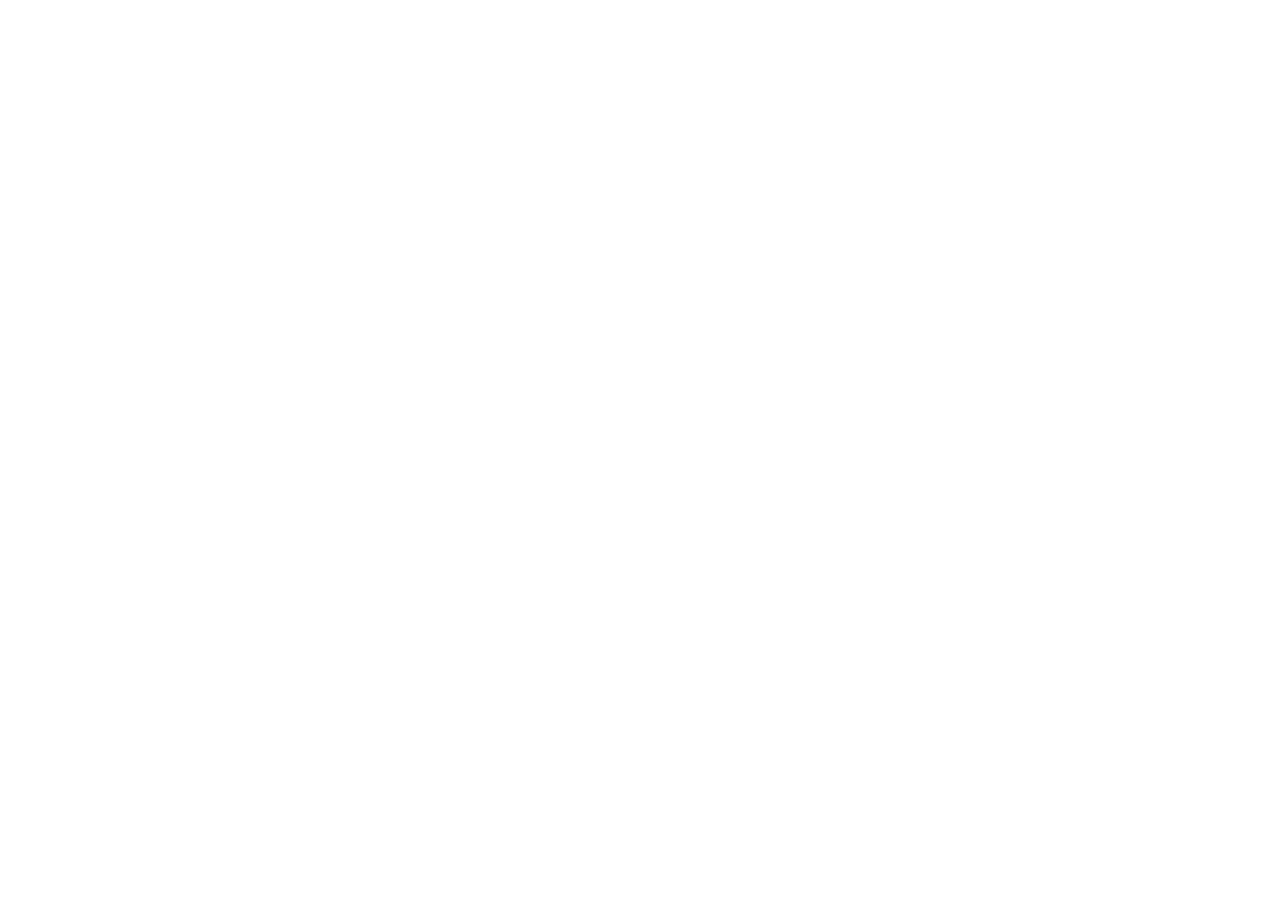
==== auntieannes.html @ 0ca15b3f "프로젝트 : <앤티앤스프레즐 AuntieAnnes> : "진행중 (240610~)"" ====
<!DOCTYPE html>
<html lang="ko">
<head>
    <meta charset="UTF-8">
    <meta name="viewport" content="width=device-width, initial-scale=1.0">
    <title>앤티앤스프레즐 | AnntieAnnes</title>
    <!-- 웹글꼴 Noto Sans KR -->
    <!-- 초기화 -->
    <link rel="stylesheet" href="./styles/reset.css">
    <!-- 스타일 시트 -->
    <link rel="stylesheet" href="./styles/style.css">
</head>
<body>
    <header></header>
    <main>
        <div class="bg bg123"></div>
        <div class="bg bg4"></div>
        <div class="bg bg5"></div>
        <div class="bg bg6"></div>
        <div class="bg bg7"></div>
        <div class="bg bg8"></div>
    </main>
</body>
</html>
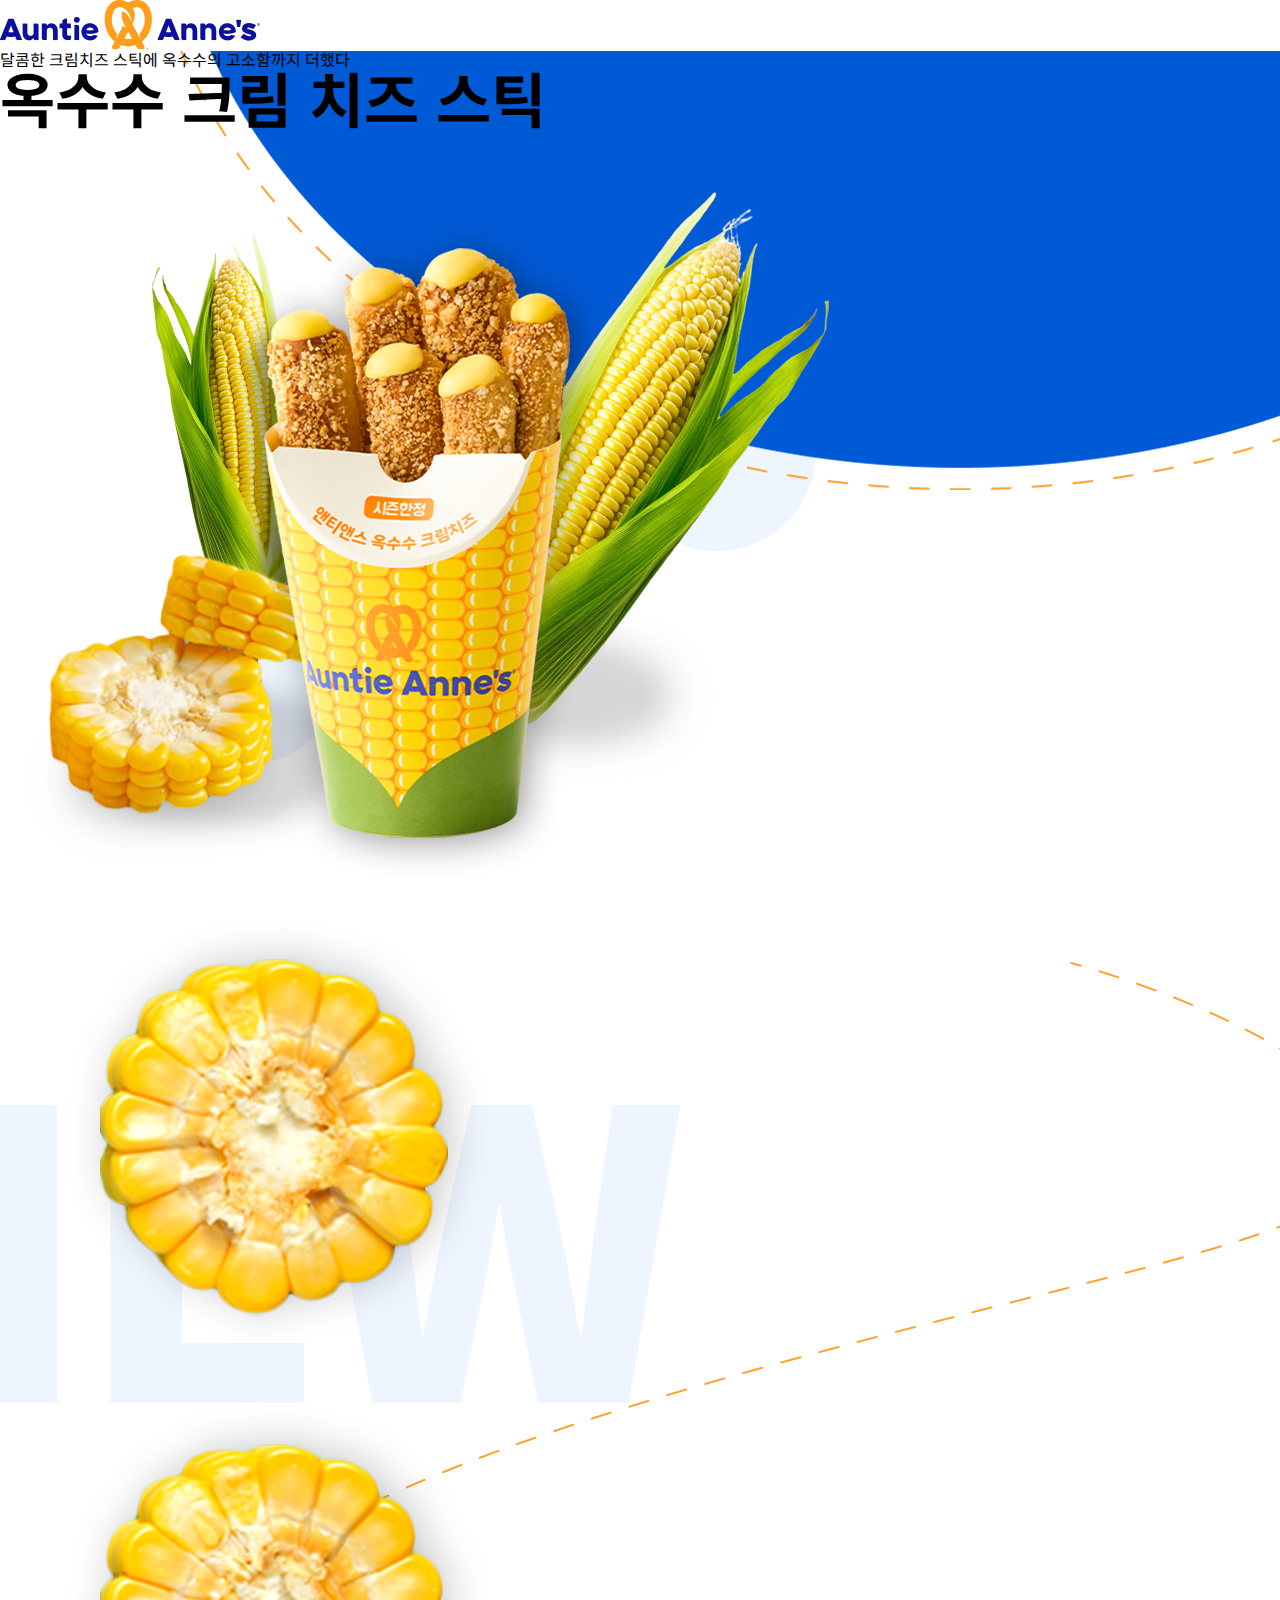
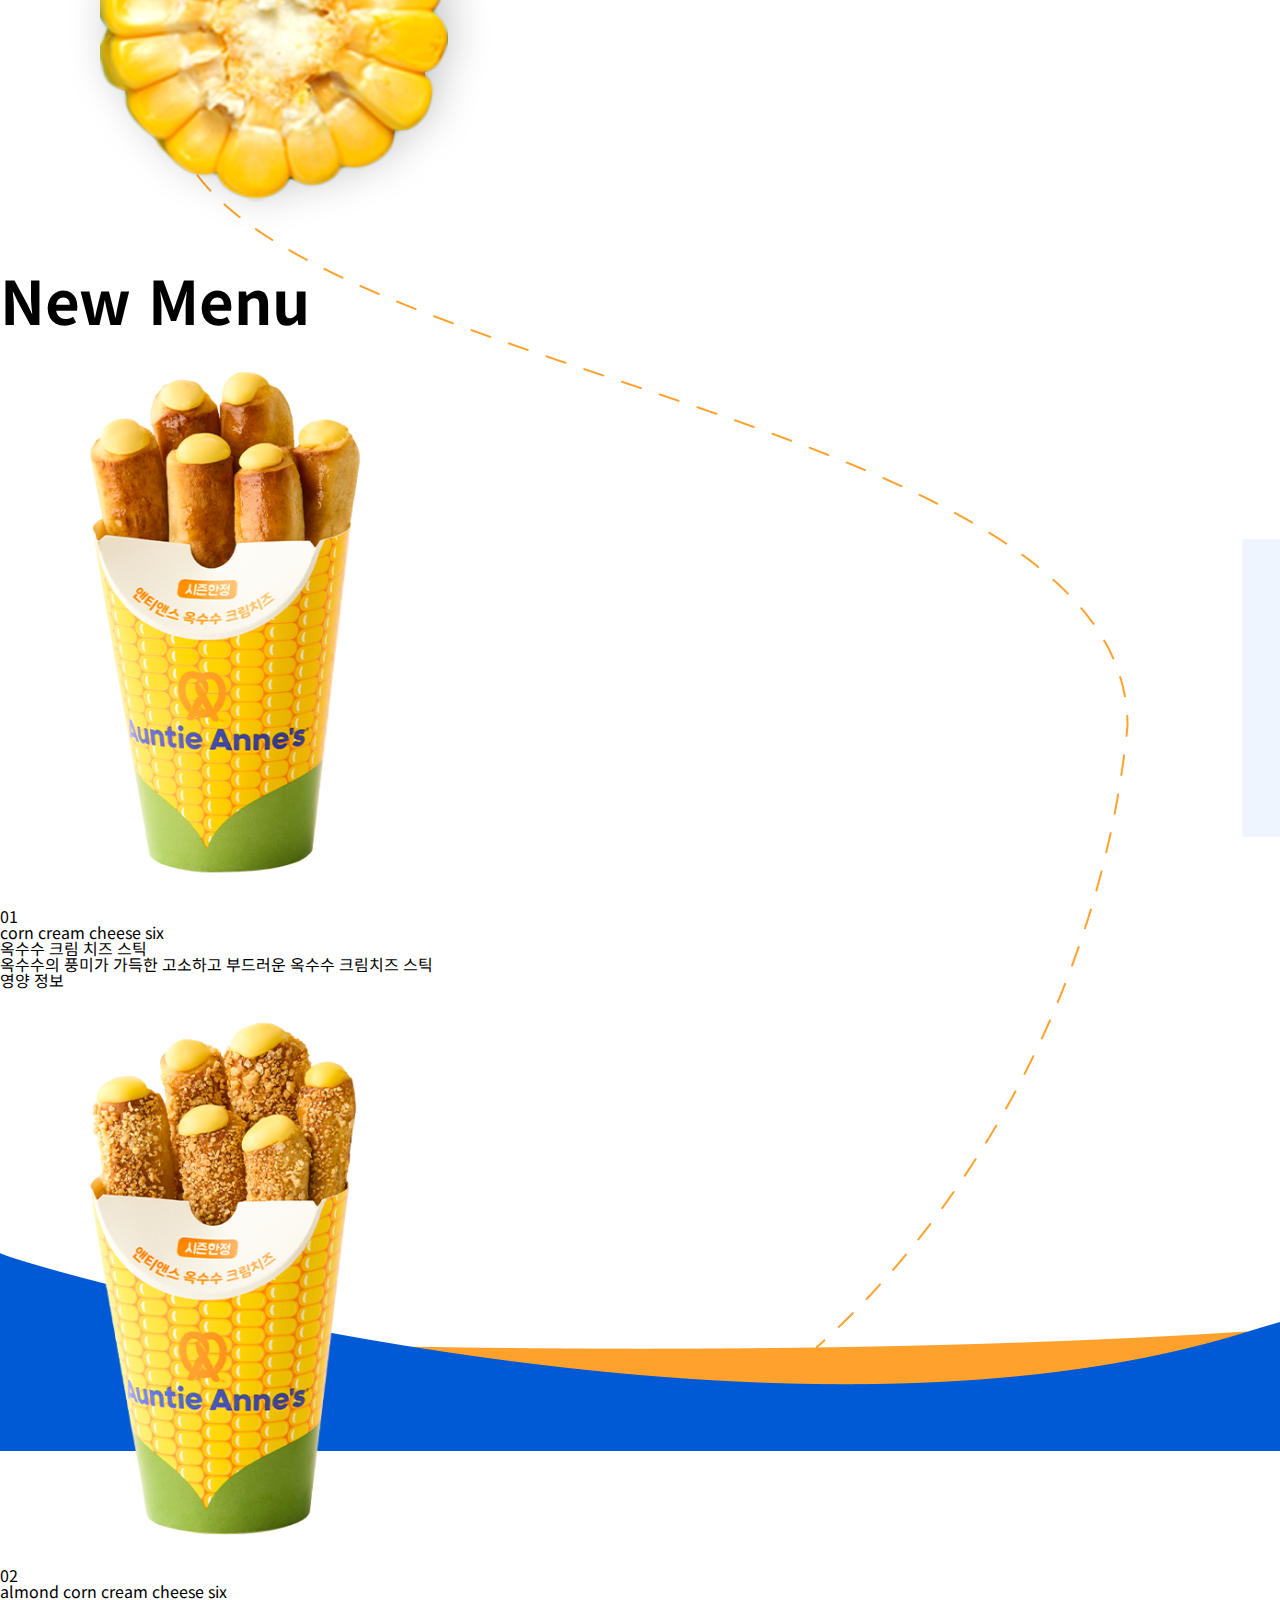
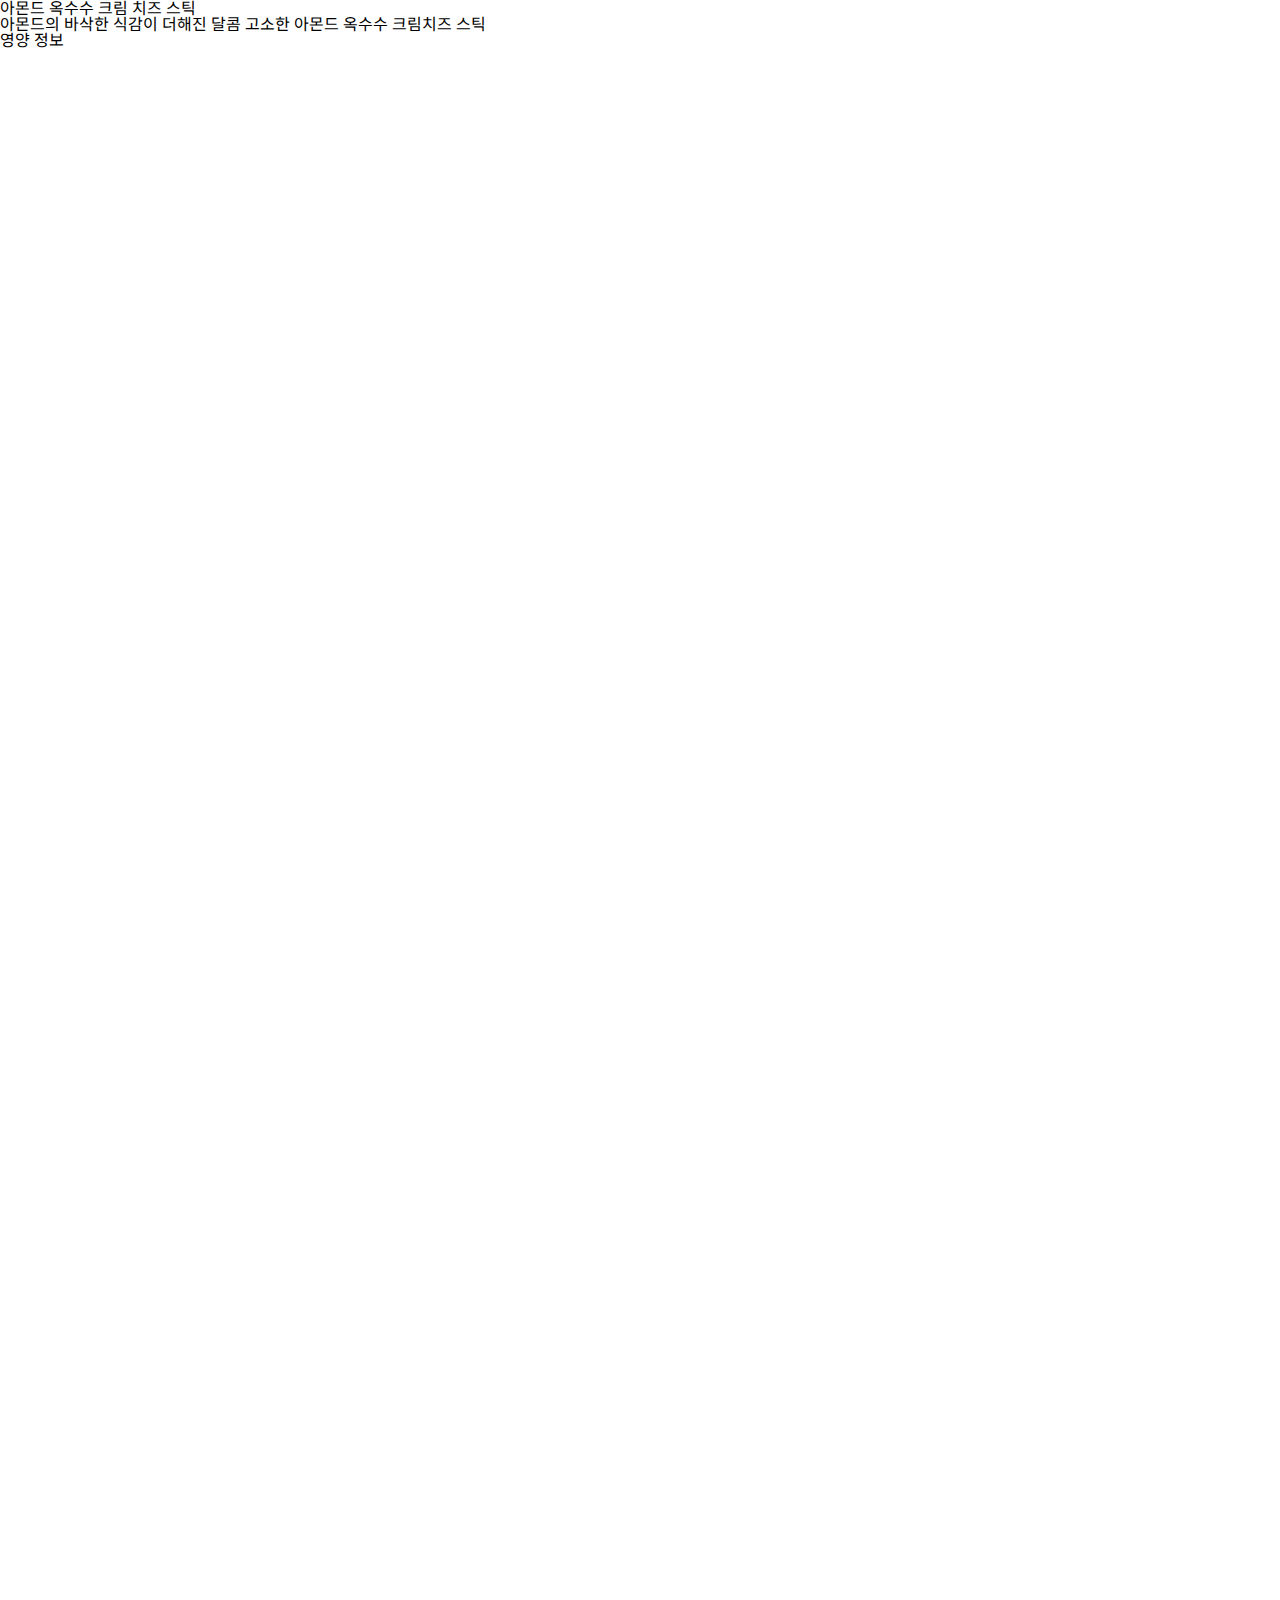
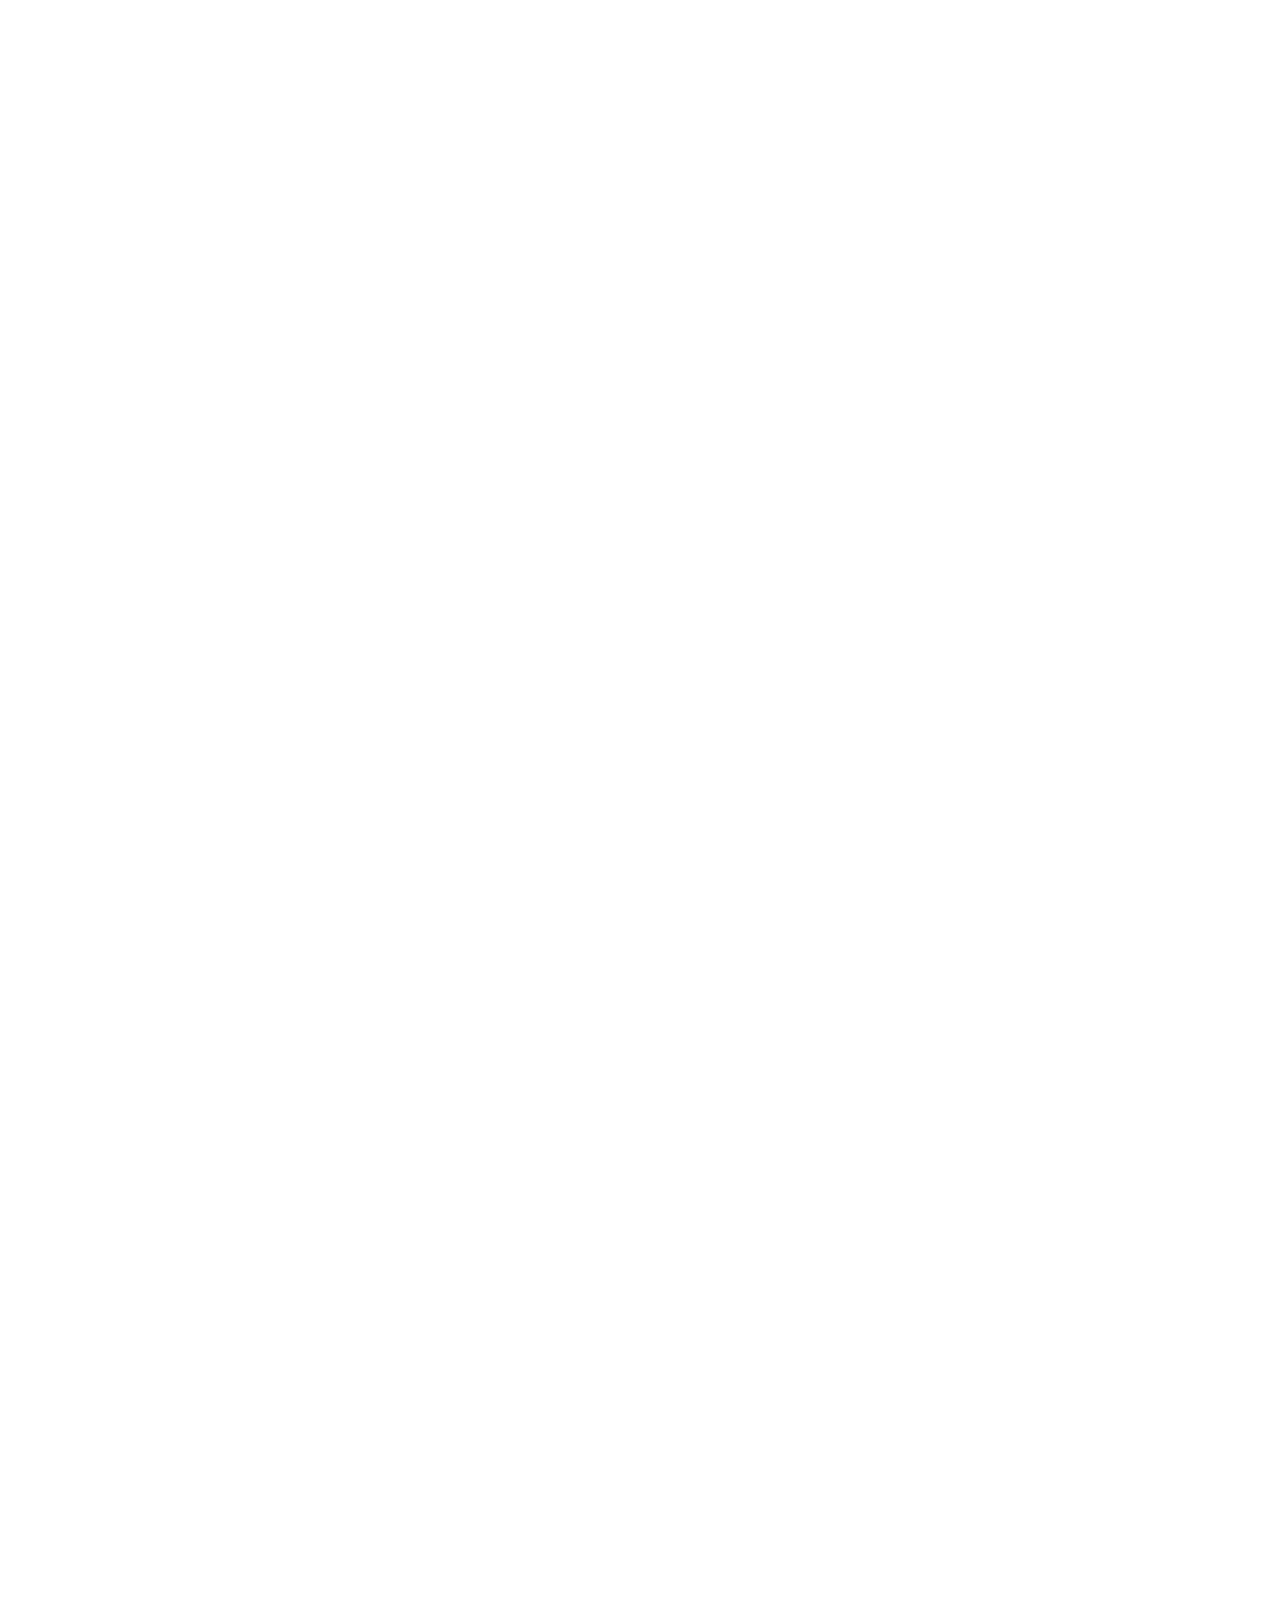
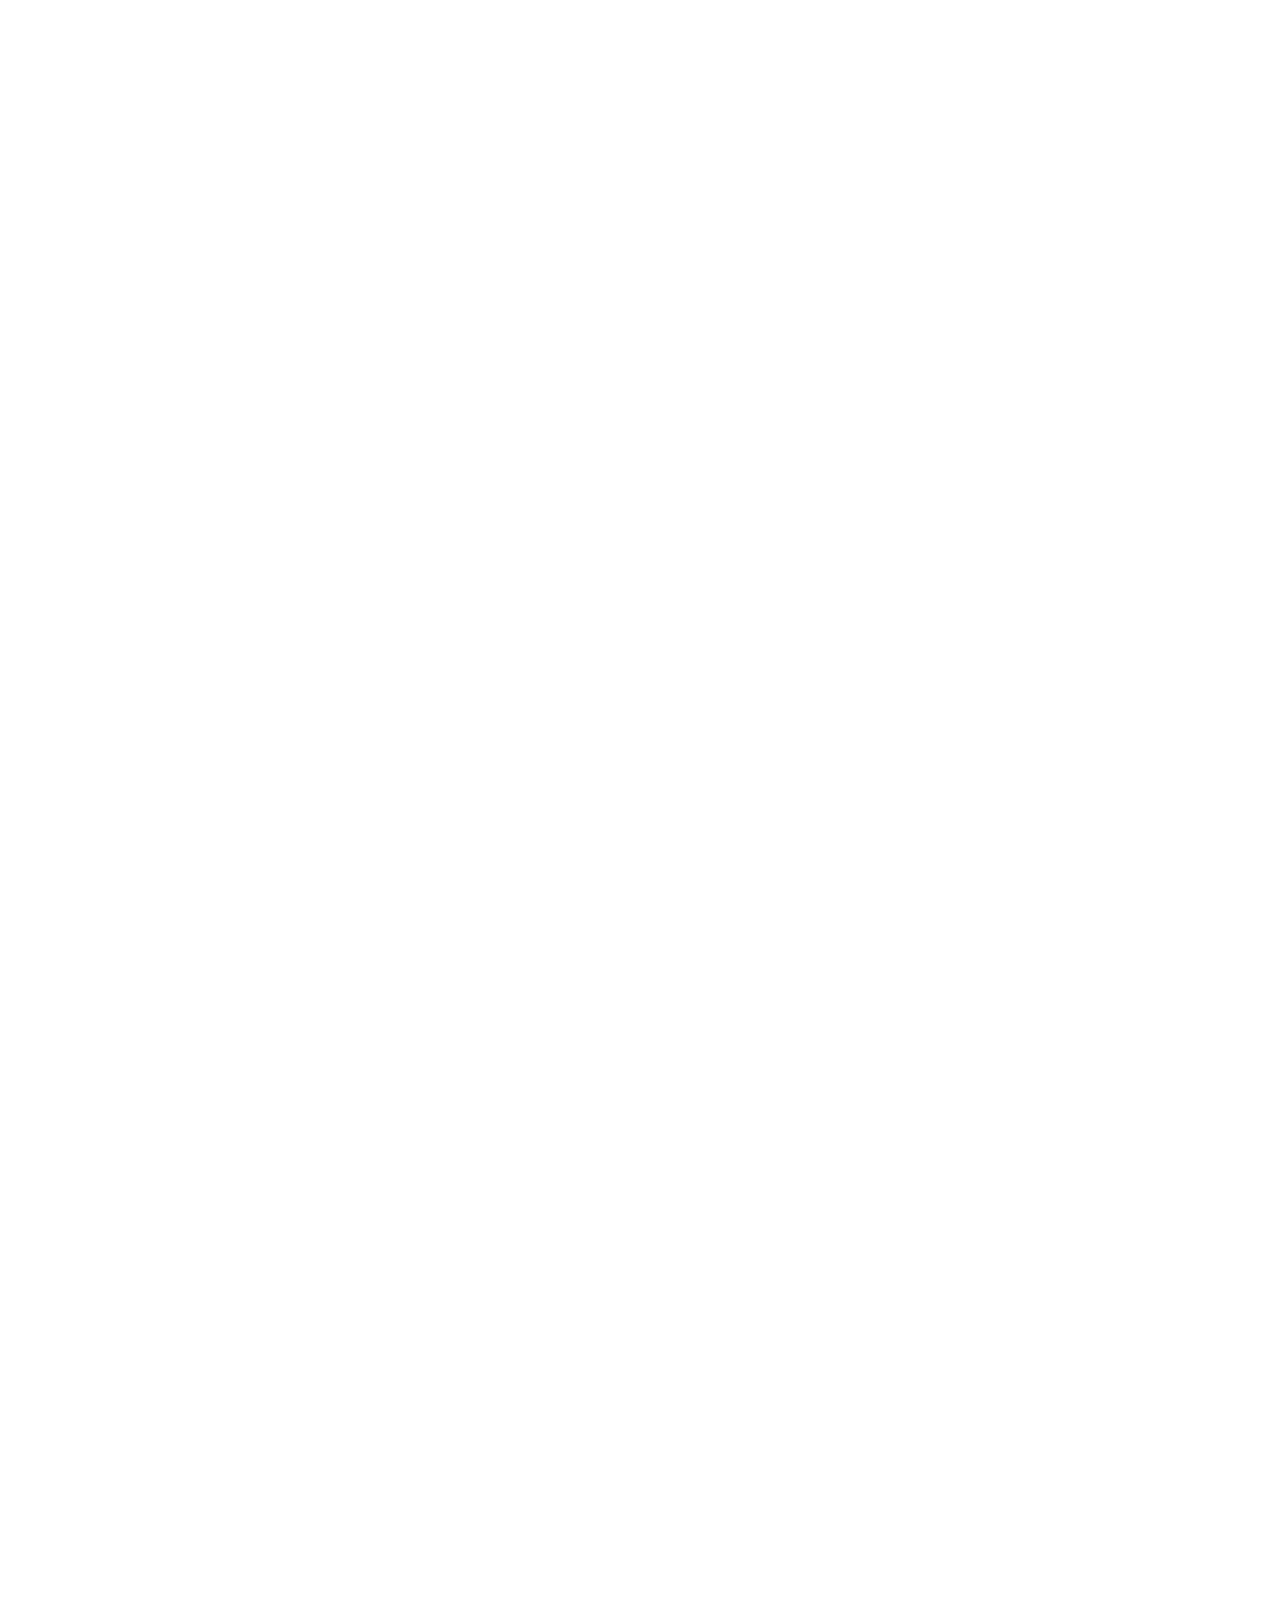
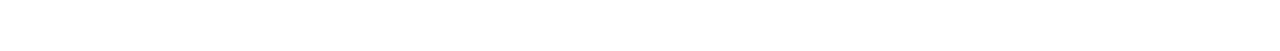
==== commit ae79d4ef: "프로젝트 : <AuntieAnnes> : "진행중 (240610~)"" ====
--- a/auntieannes.html
+++ b/auntieannes.html
@@ -5,20 +5,77 @@
     <meta name="viewport" content="width=device-width, initial-scale=1.0">
     <title>앤티앤스프레즐 | AnntieAnnes</title>
     <!-- 웹글꼴 Noto Sans KR -->
+    <link rel="preconnect" href="https://fonts.googleapis.com">
+    <link rel="preconnect" href="https://fonts.gstatic.com" crossorigin>
+    <link href="https://fonts.googleapis.com/css2?family=Noto+Sans+KR:wght@100..900&display=swap" rel="stylesheet">
     <!-- 초기화 -->
     <link rel="stylesheet" href="./styles/reset.css">
     <!-- 스타일 시트 -->
     <link rel="stylesheet" href="./styles/style.css">
 </head>
 <body>
-    <header></header>
+    <header>
+        <h1><a href="#"><img src="./images/logo.png" alt="앤티앤스"></a></h1>
+    </header>
     <main>
-        <div class="bg bg123"></div>
-        <div class="bg bg4"></div>
-        <div class="bg bg5"></div>
-        <div class="bg bg6"></div>
-        <div class="bg bg7"></div>
-        <div class="bg bg8"></div>
+        <div class="bg bg123">
+            <div class="bg1">
+                <div class="title">
+                    <p>달콤한 크림치즈 스틱에 옥수수의 고소함까지 더했다</p>
+                    <h2>옥수수 크림 치즈 스틱</h2>
+                </div>
+                <div class="bg1_center"><img src="./images/corn_center.png" alt=""></div>
+                <p class="left"><img src="./images/corn_leftnright.png" alt=""></p>
+                <p class="right"><img src="./images/corn_leftnright.png" alt=""></p>
+            </div><!-- ---------------------- bg1 끝 -->
+            <div class="bg2">
+                <div class="title"><h2>New Menu</h2></div>
+                <div class="menu1">
+                    <div class="product">
+                        <span class="bg_deco"></span>
+                        <img src="./images/new01.png" alt="">
+                    </div>
+                    <div class="info">
+                        <div class="top">
+                            <p class="num">01</p>
+                            <p class="name_en">corn cream cheese six</p>
+                            <p class="name">옥수수 크림 치즈 스틱</p>
+                        </div>
+                        <p>옥수수의 풍미가 가득한 고소하고 부드러운 옥수수 크림치즈 스틱</p>
+                        <div class="detail_info">
+                            <p class="title">영양 정보</p>
+                            <!-- 표 태그 넣기 예정 -->
+                        </div>
+                    </div>
+                </div>
+            </div><!-- ---------------------- bg2 끝 -->
+            <div class="bg3">
+                <div class="menu2">
+                    <div class="product">
+                        <span class="bg_deco"></span>
+                        <img src="./images/new02.png" alt="">
+                    </div>
+                    <div class="info">
+                        <div class="top">
+                            <p class="num">02</p>
+                            <p class="name_en">almond corn cream cheese six</p>
+                            <p class="name">아몬드 옥수수 크림 치즈 스틱</p>
+                        </div>
+                        <p>아몬드의 바삭한 식감이 더해진 달콤 고소한 아몬드 옥수수 크림치즈 스틱</p>
+                        <div class="detail_info">
+                            <p class="title">영양 정보</p>
+                            <!-- 표 태그 넣기 예정 -->
+                        </div>
+                    </div>
+                </div>
+            </div><!-- ---------------------- bg3 끝 -->
+        </div><!-- bg123 끝 -->
+        
+        <div class="bg bg4"></div><!-- bg4 끝 -->
+        <div class="bg bg5"></div><!-- bg5 끝 -->
+        <div class="bg bg6"></div><!-- bg6 끝 -->
+        <div class="bg bg7"></div><!-- bg7 끝 -->
+        <div class="bg bg8"></div><!-- bg8 끝 -->
     </main>
 </body>
 </html>--- a/styles/style.css
+++ b/styles/style.css
@@ -0,0 +1,16 @@
+body {font-family: "Noto Sans KR", sans-serif;}
+header {}
+header h1 {}
+header h1 a {}
+header h1 a img {}
+/* ---------------------------- header 끝 */
+main {}
+main .bg {width: 100vw; height: 1000px; margin: 0 auto;}
+main .bg h2 {font-size: 3.75rem; font-weight: 700;}
+main .bg123 {
+    background: url(../images/bg123.jpg);
+    width: 1920px; height: 3000px;
+    background-size: cover;
+    background-position: center;
+}
+/* ---------------------------- main > bg123 끝 */
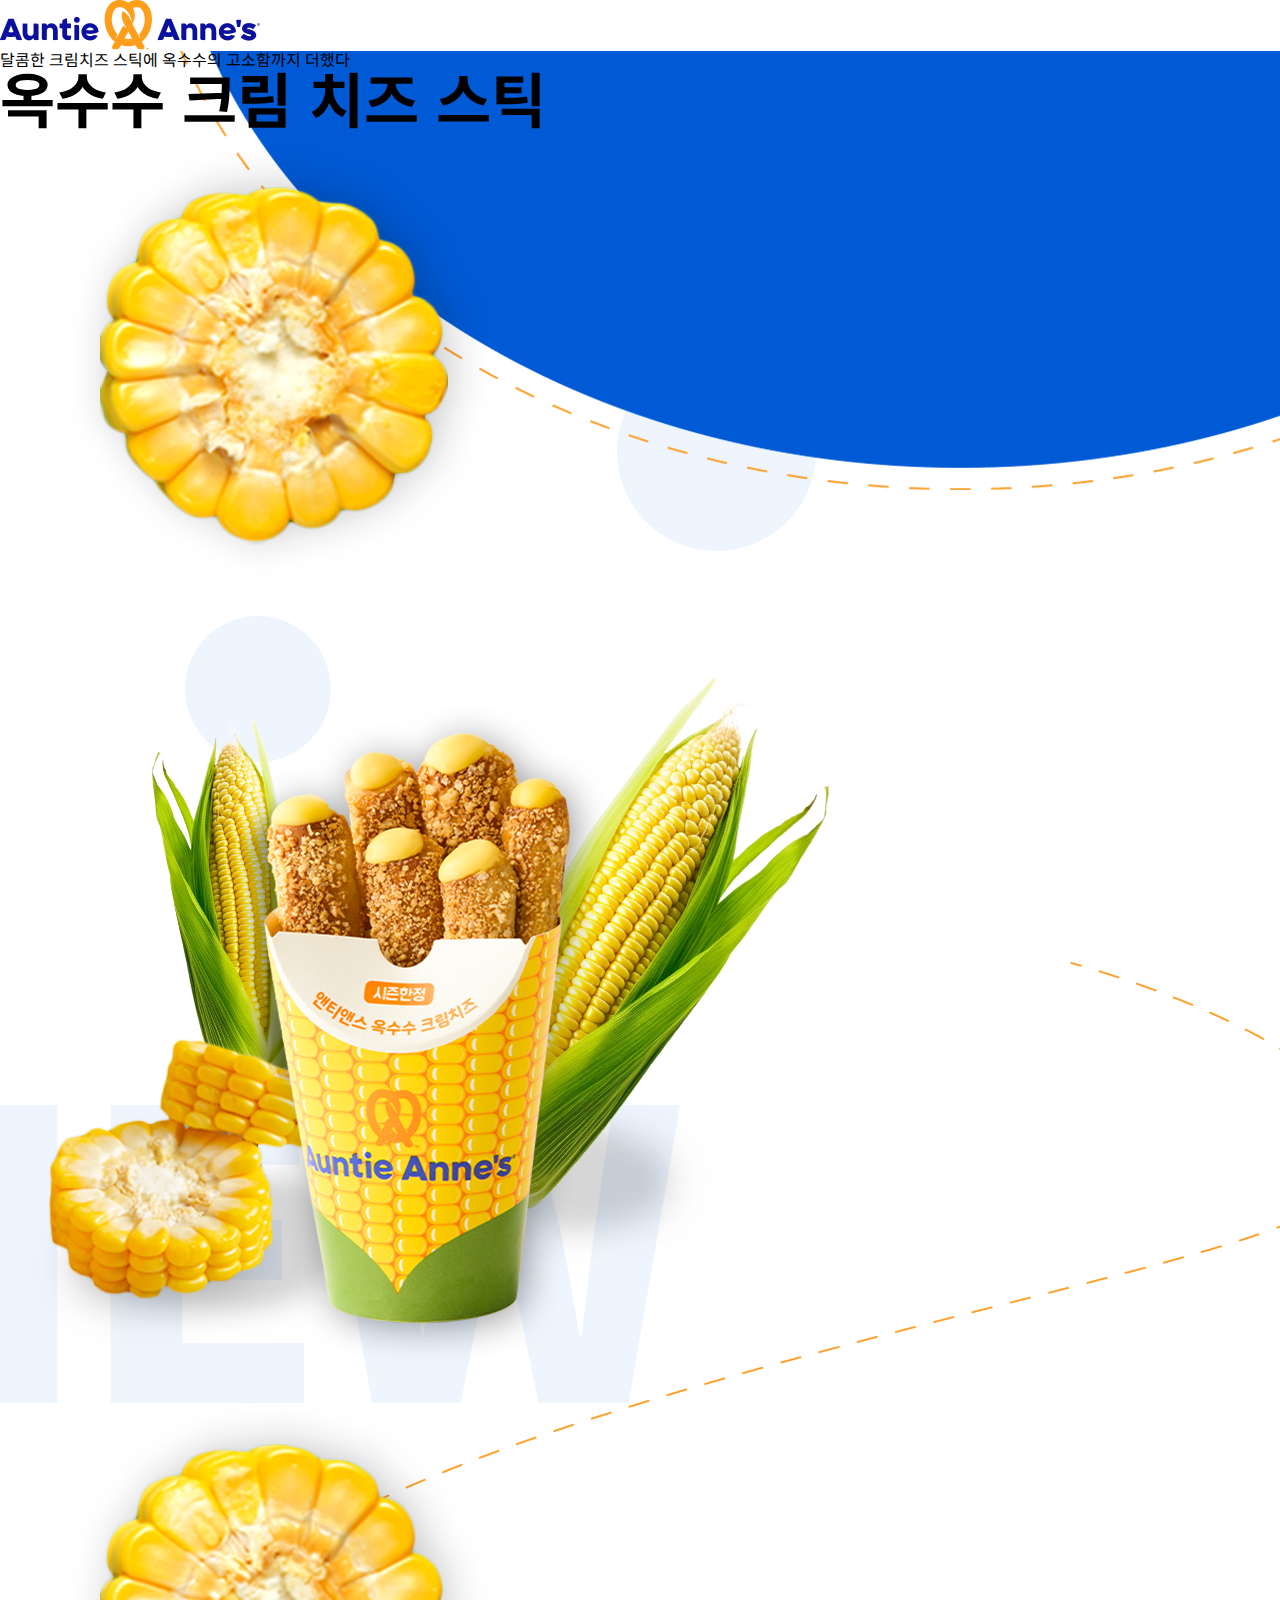
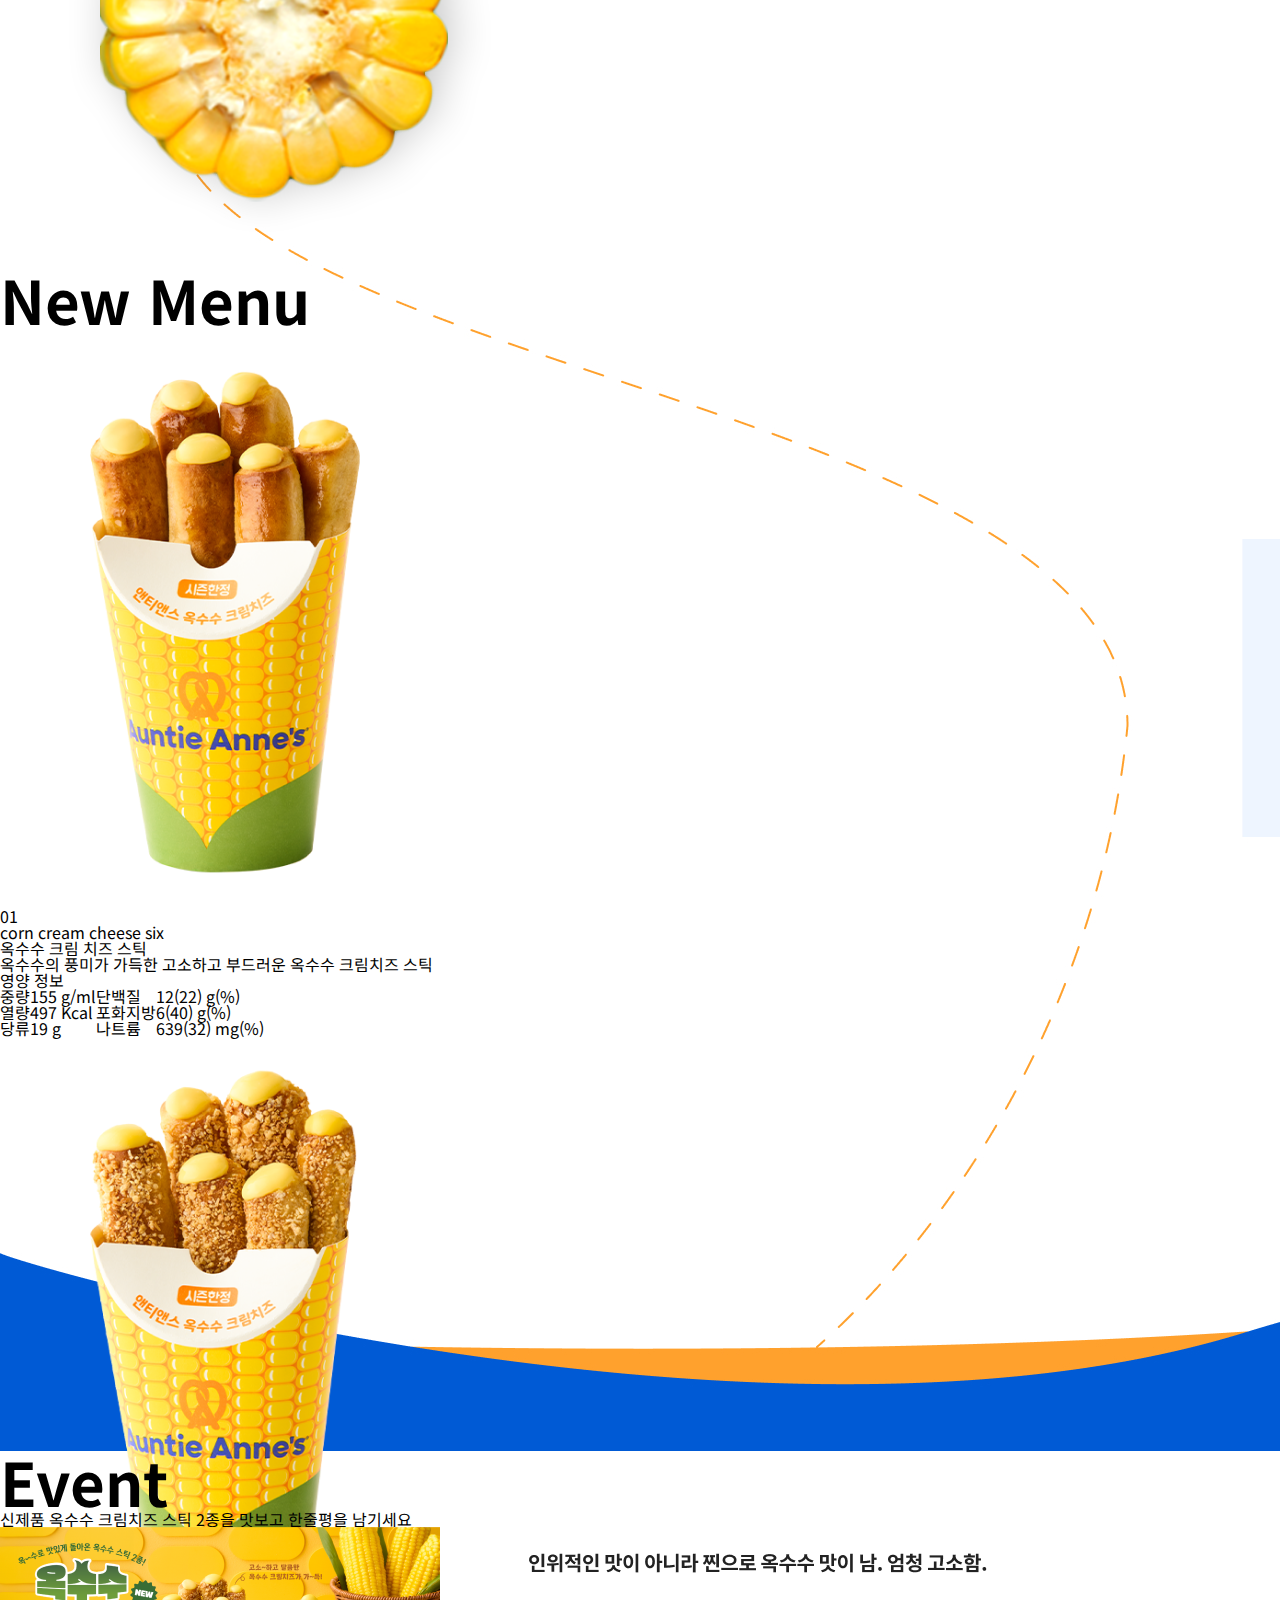
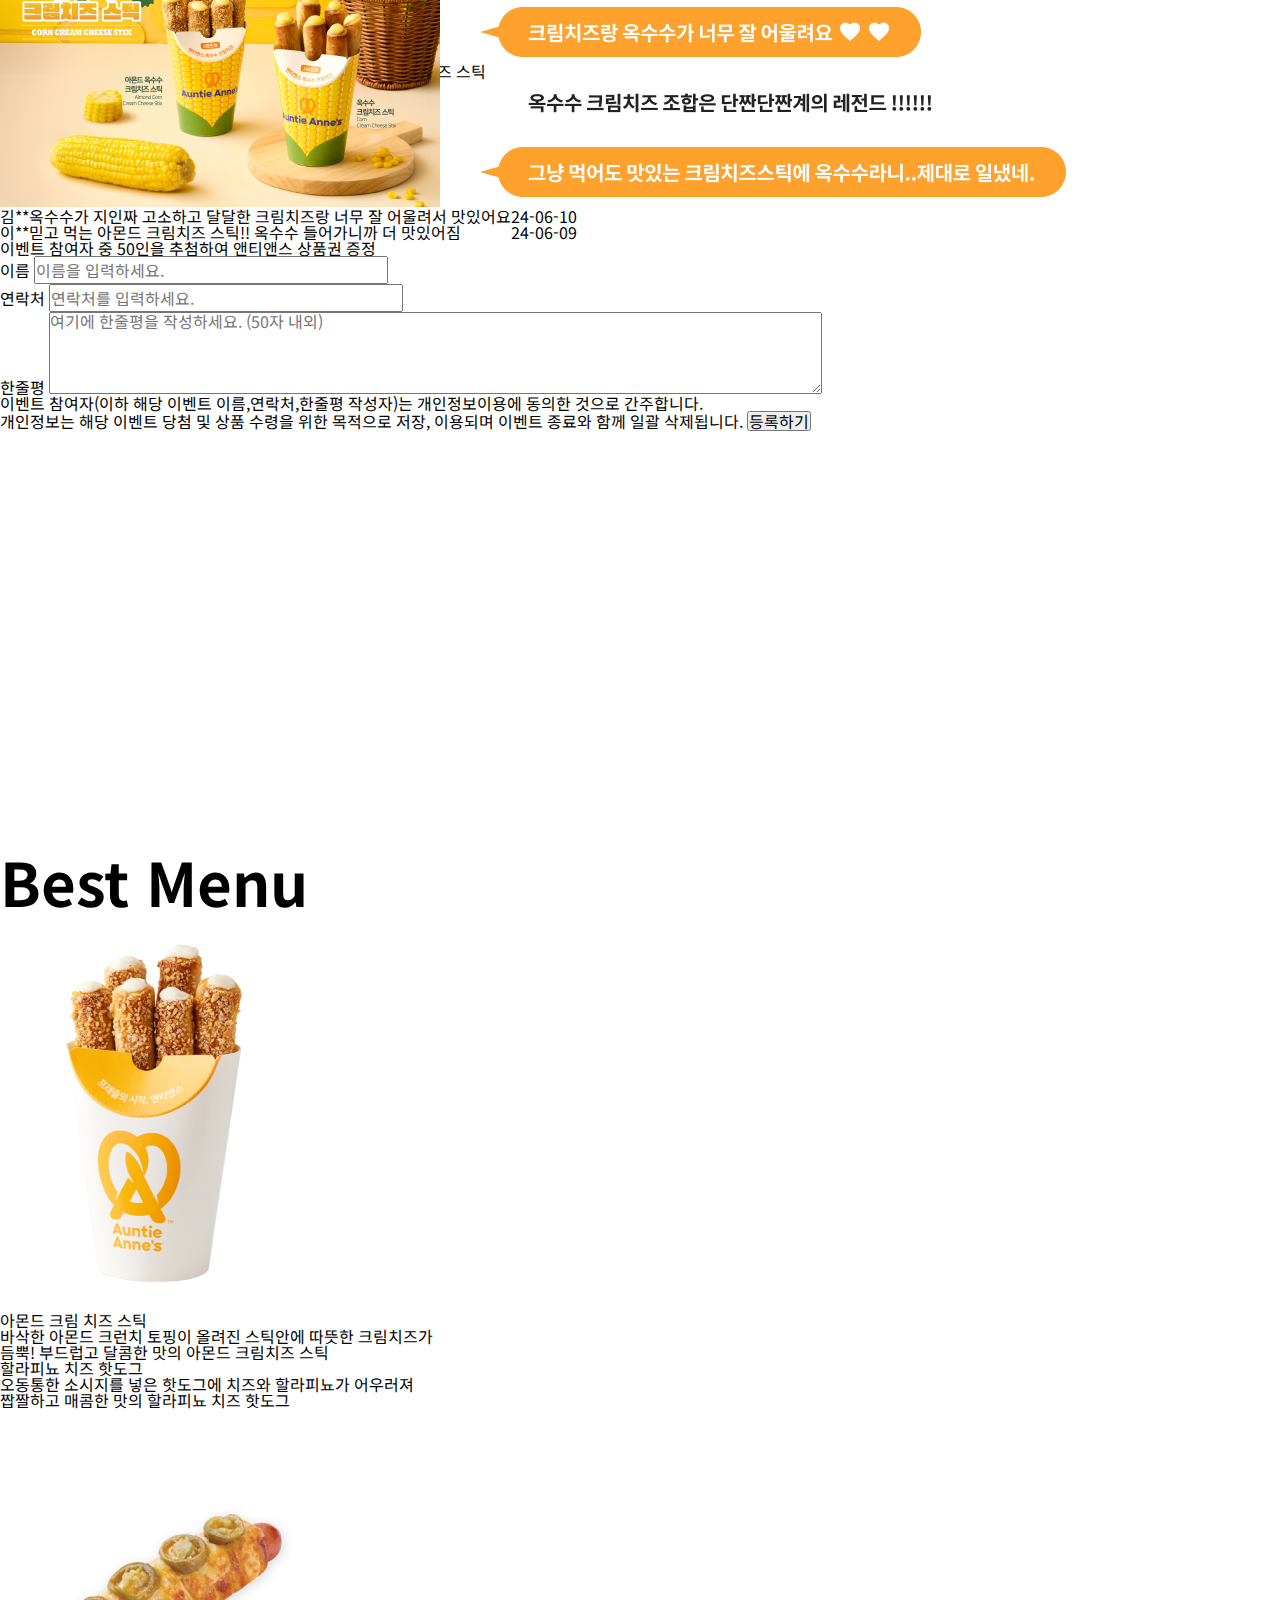
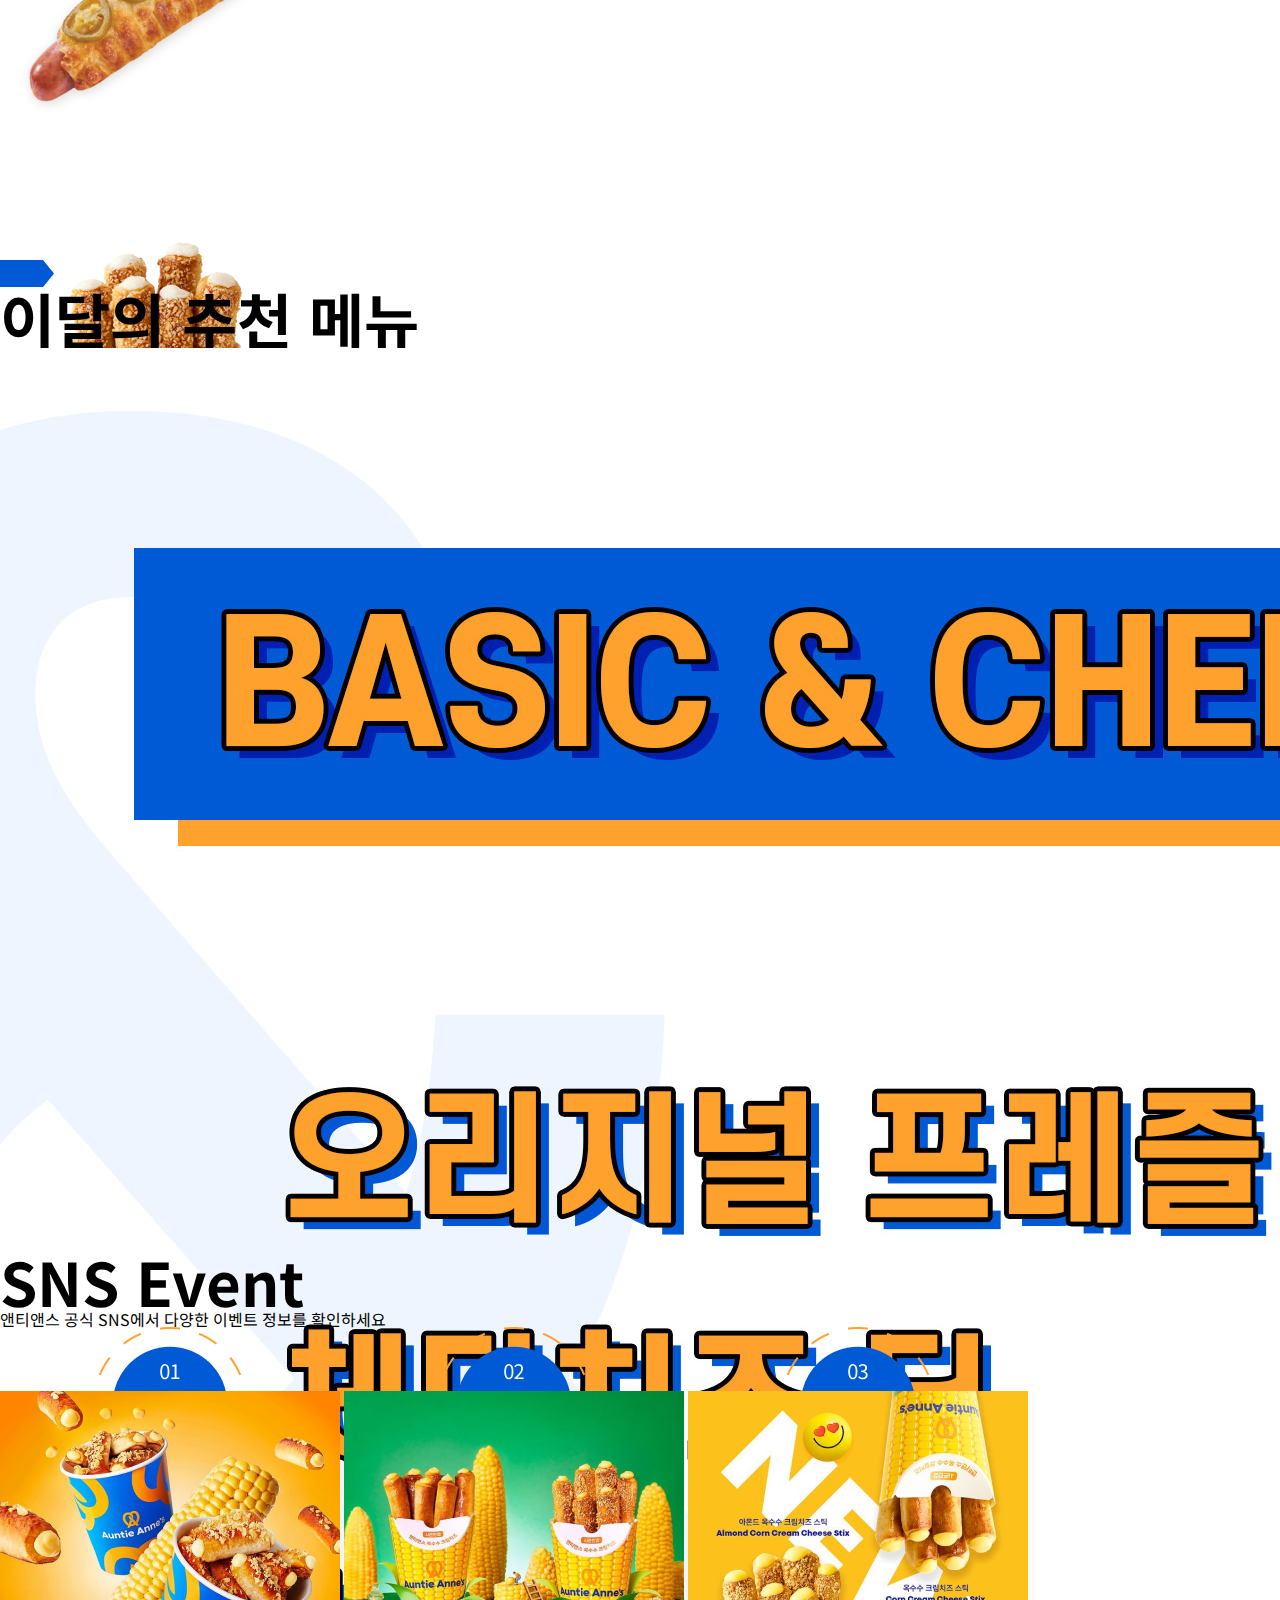
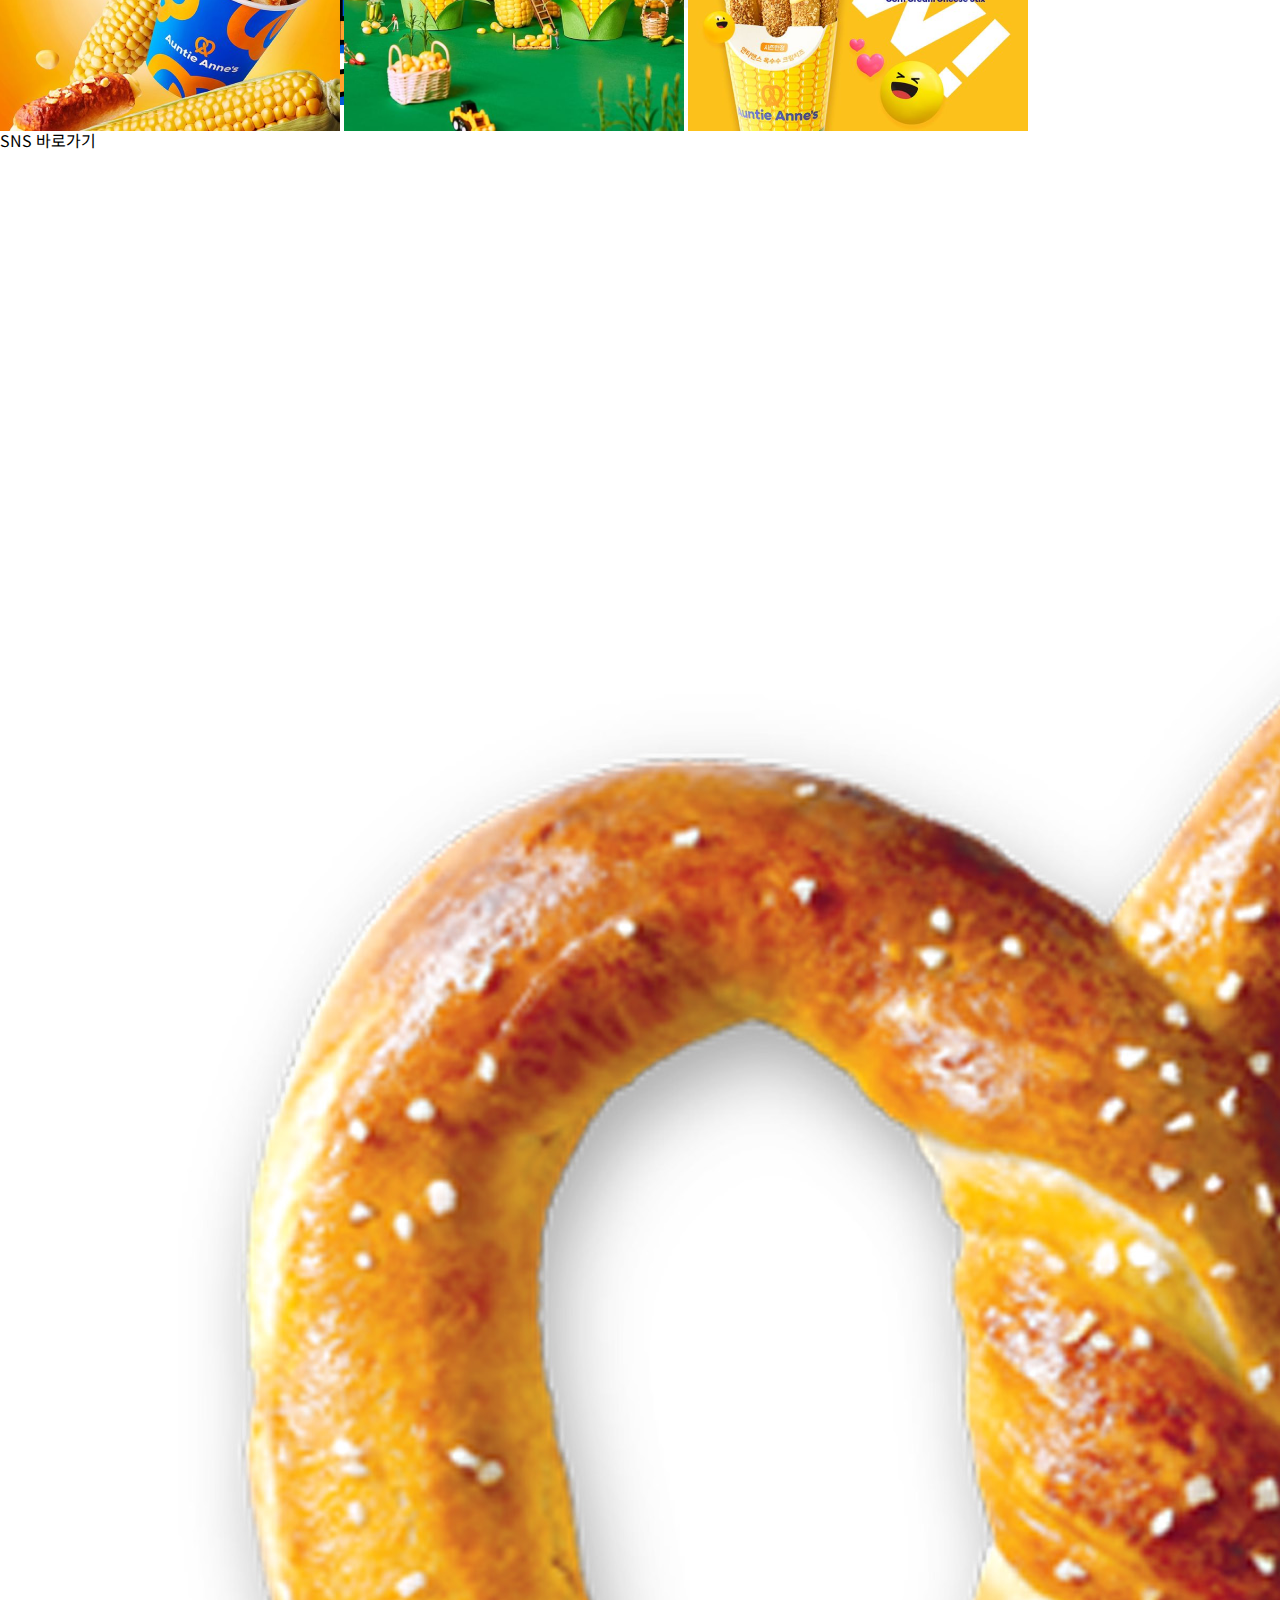
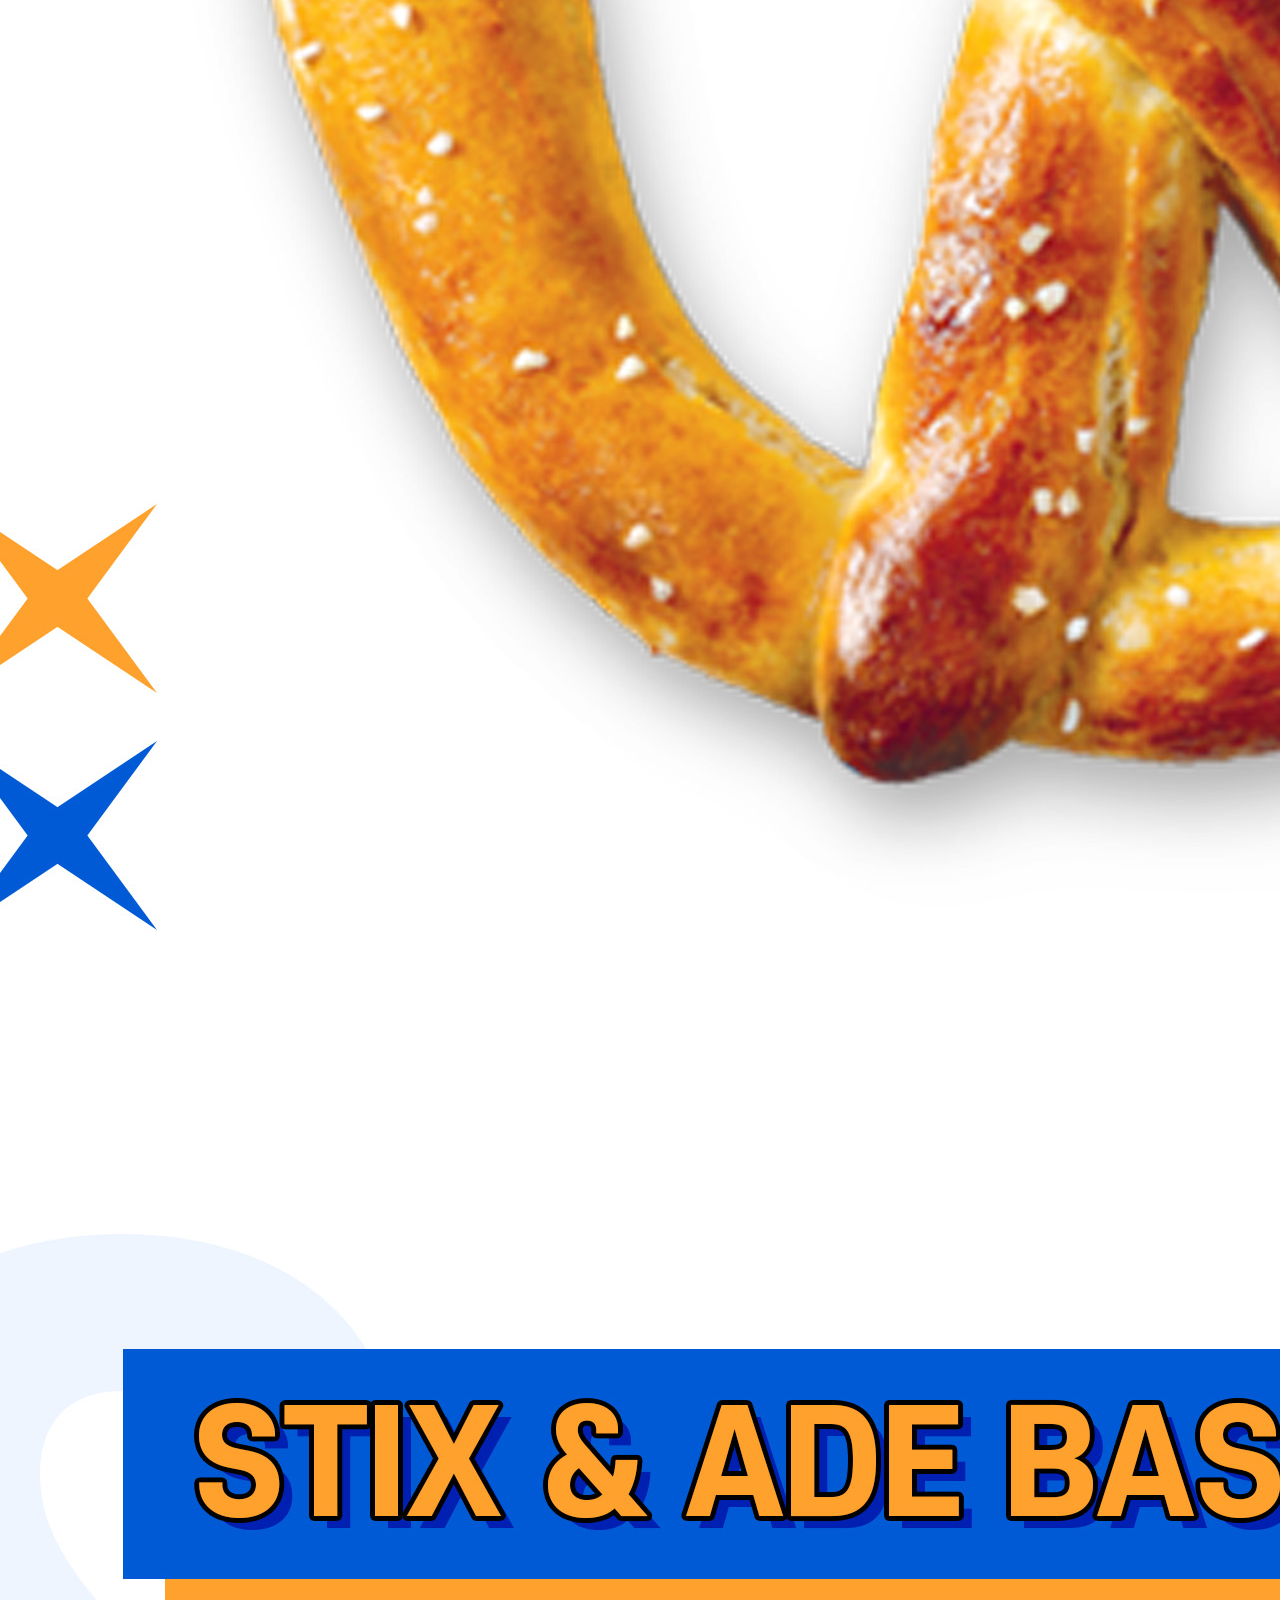
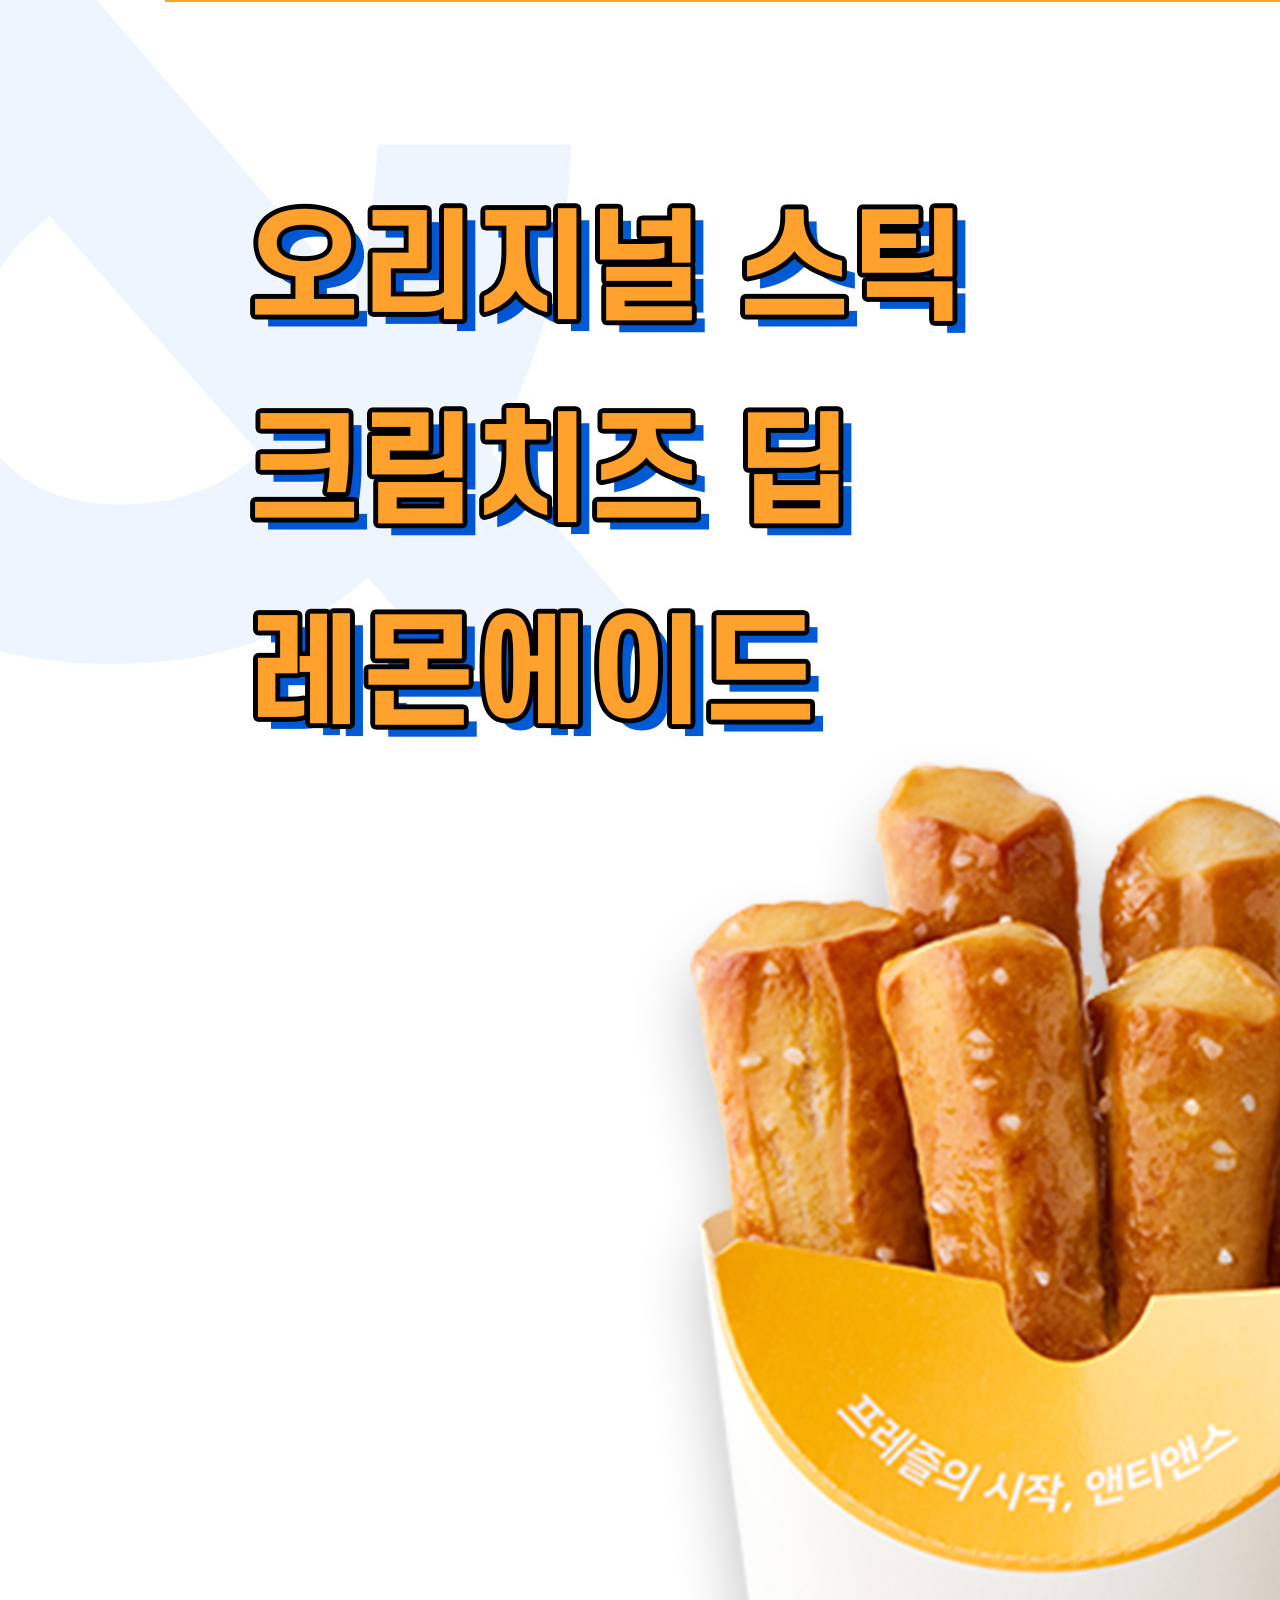
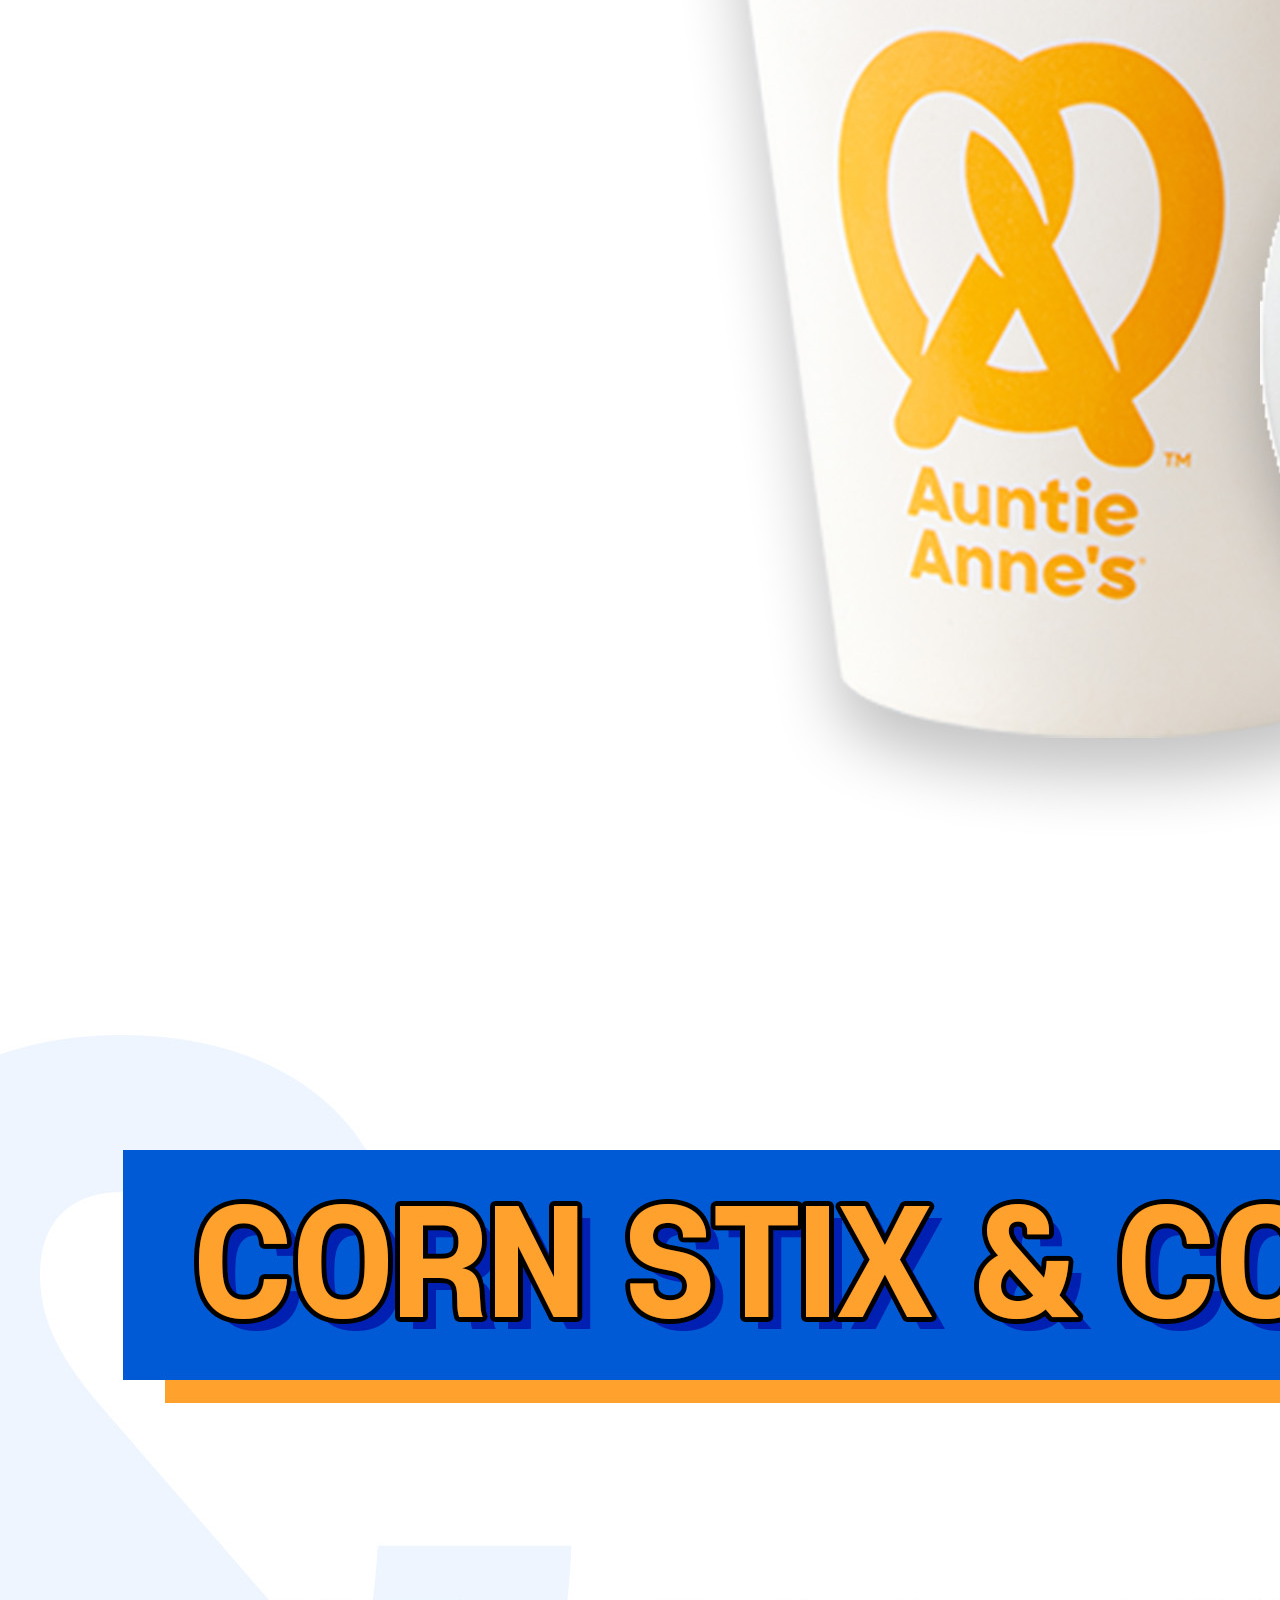
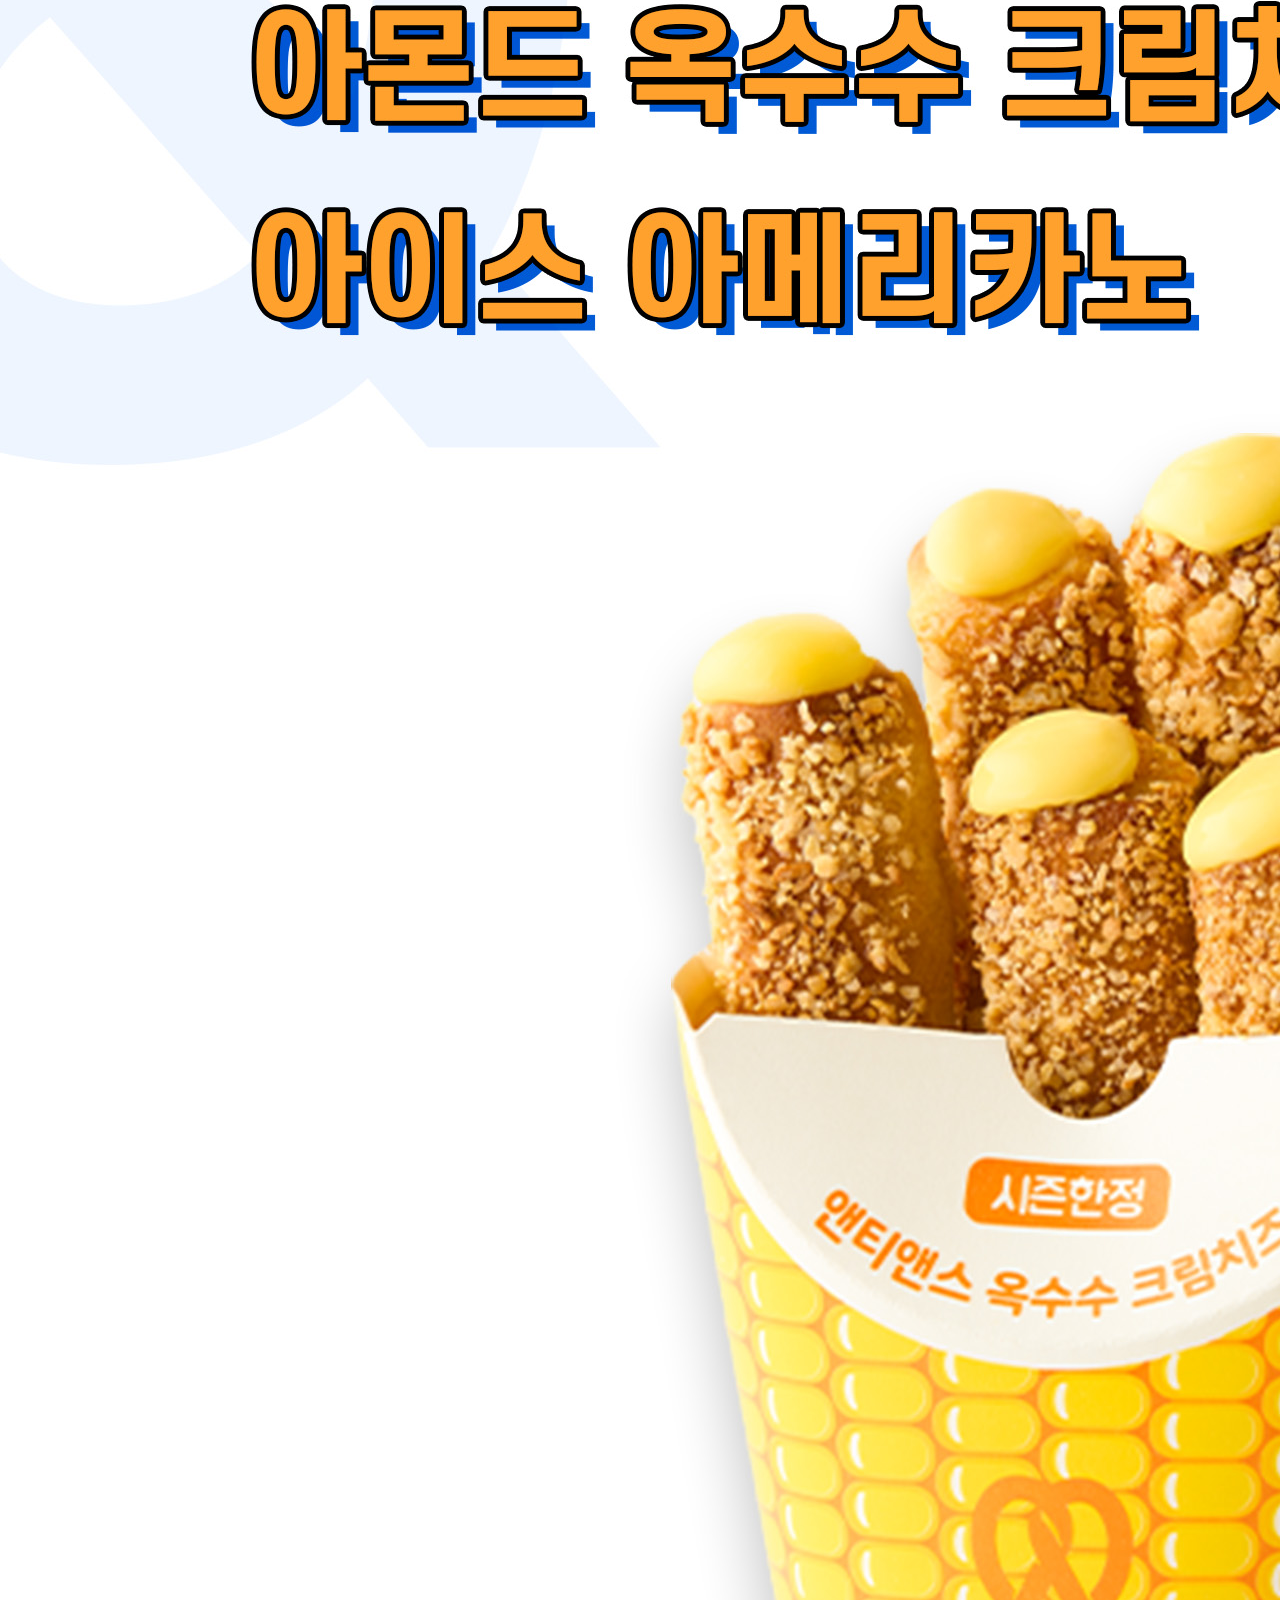
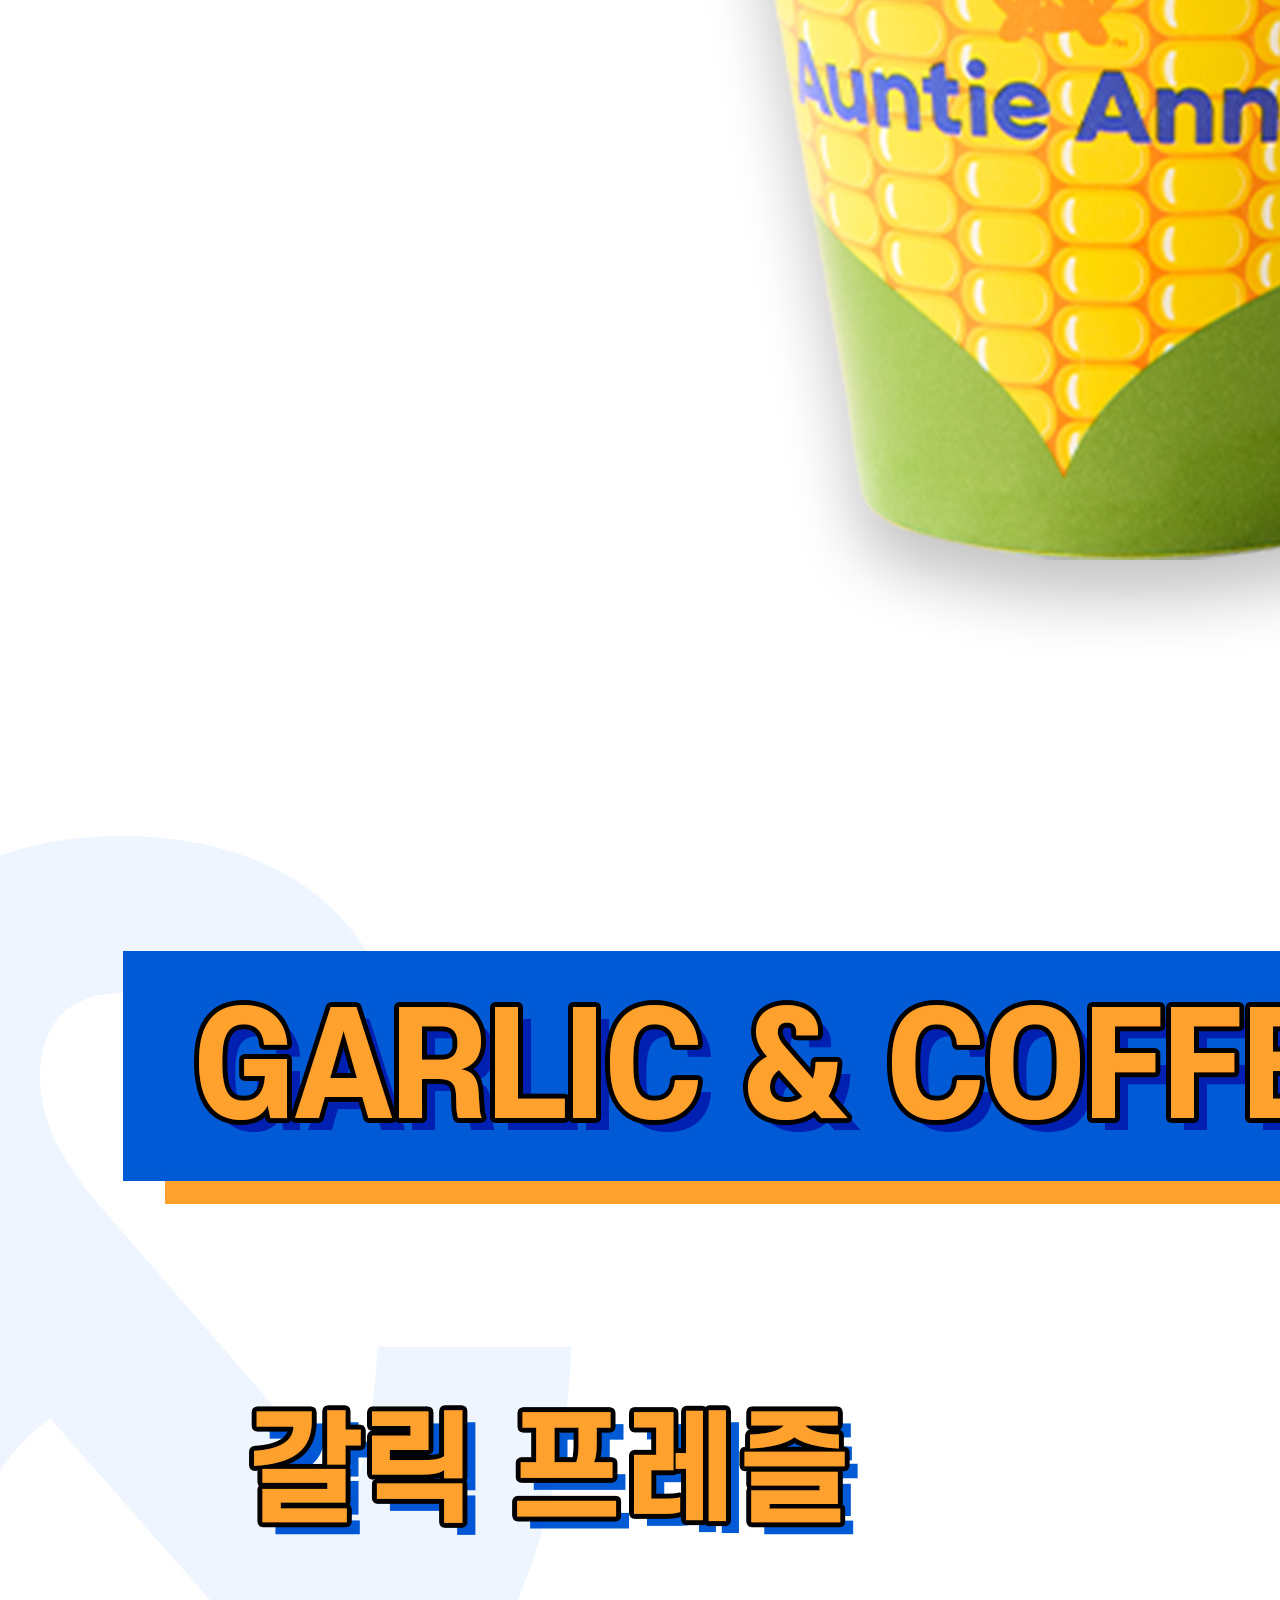
==== commit 0e4921c0: "프로젝트 : <AuntieAnnes> : "진행중 (240610~)"" ====
--- a/auntieannes.html
+++ b/auntieannes.html
@@ -24,10 +24,12 @@
                     <p>달콤한 크림치즈 스틱에 옥수수의 고소함까지 더했다</p>
                     <h2>옥수수 크림 치즈 스틱</h2>
                 </div>
-                <div class="bg1_center"><img src="./images/corn_center.png" alt=""></div>
-                <p class="left"><img src="./images/corn_leftnright.png" alt=""></p>
-                <p class="right"><img src="./images/corn_leftnright.png" alt=""></p>
-            </div><!-- ---------------------- bg1 끝 -->
+                <div class="corn_g">
+                    <p class="left"><img src="./images/corn_leftnright.png" alt=""></p>
+                    <p class="center"><img src="./images/corn_center.png" alt=""></p>
+                    <p class="right"><img src="./images/corn_leftnright.png" alt=""></p>
+                </div>
+            </div> <!-- bg1 -->
             <div class="bg2">
                 <div class="title"><h2>New Menu</h2></div>
                 <div class="menu1">
@@ -44,11 +46,30 @@
                         <p>옥수수의 풍미가 가득한 고소하고 부드러운 옥수수 크림치즈 스틱</p>
                         <div class="detail_info">
                             <p class="title">영양 정보</p>
-                            <!-- 표 태그 넣기 예정 -->
-                        </div>
-                    </div>
-                </div>
-            </div><!-- ---------------------- bg2 끝 -->
+                            <table class="t">
+                                <tr>
+                                    <th>중량</th>
+                                    <td>155 g/ml</td>
+                                    <th>단백질</th>
+                                    <td>12(22) g(%)</td>
+                                </tr>
+                                <tr>
+                                    <th>열량</th>
+                                    <td>497 Kcal</td>
+                                    <th>포화지방</th>
+                                    <td>6(40) g(%)</td>
+                                </tr>
+                                <tr>
+                                    <th>당류</th>
+                                    <td>19 g</td>
+                                    <th>나트륨</th>
+                                    <td>639(32) mg(%)</td>
+                                </tr>
+                            </table>
+                        </div>
+                    </div>
+                </div>
+            </div> <!-- bg2 -->
             <div class="bg3">
                 <div class="menu2">
                     <div class="product">
@@ -64,18 +85,133 @@
                         <p>아몬드의 바삭한 식감이 더해진 달콤 고소한 아몬드 옥수수 크림치즈 스틱</p>
                         <div class="detail_info">
                             <p class="title">영양 정보</p>
-                            <!-- 표 태그 넣기 예정 -->
-                        </div>
-                    </div>
-                </div>
-            </div><!-- ---------------------- bg3 끝 -->
+                            <table class="t">
+                                <tr>
+                                    <th>중량</th>
+                                    <td>161 g/ml</td>
+                                    <th>단백질</th>
+                                    <td>28(24) g(%)</td>
+                                </tr>
+                                <tr>
+                                    <th>열량</th>
+                                    <td>520 Kcal</td>
+                                    <th>포화지방</th>
+                                    <td>8(51) g(%)</td>
+                                </tr>
+                                <tr>
+                                    <th>당류</th>
+                                    <td>28 g</td>
+                                    <th>나트륨</th>
+                                    <td>652(33) mg(%)</td>
+                                </tr>
+                            </table>
+                        </div>
+                    </div>
+                </div>
+            </div> <!-- bg3 -->
         </div><!-- bg123 끝 -->
-        
-        <div class="bg bg4"></div><!-- bg4 끝 -->
-        <div class="bg bg5"></div><!-- bg5 끝 -->
-        <div class="bg bg6"></div><!-- bg6 끝 -->
-        <div class="bg bg7"></div><!-- bg7 끝 -->
-        <div class="bg bg8"></div><!-- bg8 끝 -->
+        <div class="bg bg4">
+            <div class="container">
+                <div class="title">
+                    <h2>Event</h2>
+                    <p>신제품 <em>옥수수 크림치즈 스틱 2종</em>을 맛보고 한줄평을 남기세요</p>
+                </div>
+                <p class="review"><img src="./images/bg4_event_corn_review.png" alt=""></p>
+                <table class="review_t">
+                    <tr>
+                        <th>김**</th>
+                        <td>옥수수가 지인짜 고소하고 달달한 크림치즈랑 너무 잘 어울려서 맛있어요</td>
+                        <td>24-06-10</td>
+                    </tr>
+                    <tr>
+                        <th>이**</th>
+                        <td>믿고 먹는 아몬드 크림치즈 스틱!! 옥수수 들어가니까 더 맛있어짐</td>
+                        <td>24-06-09</td>
+                    </tr>
+                </table>
+                <div class="event_saving">
+                    <p>이벤트 참여자 중 50인을 추첨하여 앤티앤스 상품권 증정</p>
+                    <form action="#" method="post" id="event_frm">
+                        <fieldset class="event_g">
+                            <legend class="skip">이벤트 참여 양식</legend>
+                            <ul>
+                                <li>
+                                    <span>이름</span>
+                                    <input type="text" name="user_name" id="user_name" placeholder="이름을 입력하세요.">
+                                </li>
+                                <li>
+                                    <span>연락처</span>
+                                    <input type="number" name="phone_num" id="phone_num" placeholder="연락처를 입력하세요.">
+                                </li>
+                            </ul>
+                            <div class="review">
+                                <span>한줄평</span>
+                                <textarea name="review" cols="50" rows="5" placeholder="여기에 한줄평을 작성하세요. (50자 내외)"></textarea>
+                            </div>
+                        </fieldset>
+                        <div class="info_saving">
+                            <span>이벤트 참여자(이하 해당 이벤트 이름,연락처,한줄평 작성자)는 개인정보이용에 동의한 것으로 간주합니다.<br>개인정보는 해당 이벤트 당첨 및 상품 수령을 위한 목적으로 저장, 이용되며 이벤트 종료와 함께 일괄 삭제됩니다.</span>
+                            <button type="button" id="save_btn">등록하기</button>
+                        </div>
+                    </form>
+                    <div class="btm_box"><!-- 주황색 박스 디자인 넣기 --></div>
+                </div>
+            </div>
+        </div><!-- bg4 끝 -->
+        <div class="bg bg56">
+            <div class="container">
+                <div class="title"><h2>Best Menu</h2></div>
+                <ul class="best best1">
+                    <li><img src="./images/best01.png" alt=""></li>
+                    <li>
+                        <p>아몬드 크림 치즈 스틱</p>
+                        <p>바삭한 아몬드 크런치 토핑이 올려진 스틱안에 따뜻한 크림치즈가<br>듬뿍! 부드럽고 달콤한 맛의 아몬드 크림치즈 스틱</p>
+                    </li>
+                </ul>
+                <ul class="best best2">
+                    <li>
+                        <p>할라피뇨 치즈 핫도그</p>
+                        <p>오동통한 소시지를 넣은 핫도그에 치즈와 할라피뇨가 어우러져<br>짭짤하고 매콤한 맛의 할라피뇨 치즈 핫도그</p>
+                    </li>
+                    <li><img src="./images/best02.png" alt=""></li>
+                </ul>
+                <ul class="best best3">
+                    <li><img src="./images/best01.png" alt=""></li>
+                    <li>
+                        <p>레몬에이드(ICE)</p>
+                        <p>상큼한 레몬을 짜서 만든 시원한 무탄산 레몬에이드</p>
+                    </li>
+                </ul>
+            </div>
+        </div><!-- bg5,6 끝 -->
+        <div class="bg bg7">
+            <div class="container">
+                <div class="title">
+                    <p><img src="./images/bg7_title_icon.png" alt=""></p>
+                    <h2>이달의 추천 메뉴</h2>
+                </div>
+                <div class="left"><img src="./images/pick_main.jpg" alt=""></div>
+                <div class="right">
+                    <img src="./images/pick01.jpg" alt="">
+                    <img src="./images/pick02.jpg" alt="">
+                    <img src="./images/pick03.jpg" alt="">
+                </div>
+            </div>
+        </div><!-- bg7 끝 -->
+        <div class="bg bg8">
+            <div class="container">
+                <div class="title">
+                    <h2>SNS Event</h2>
+                    <p>앤티앤스 공식 SNS에서 다양한 이벤트 정보를 확인하세요</p>
+                </div>
+                <div class="sns_g">
+                    <img src="./images/event01.png" alt="">
+                    <img src="./images/event02.png" alt="">
+                    <img src="./images/event03.png" alt="">
+                </div>
+                <a href="#" id="go_sns_btn">SNS 바로가기</a>
+            </div>
+        </div><!-- bg8 끝 -->
     </main>
 </body>
 </html>